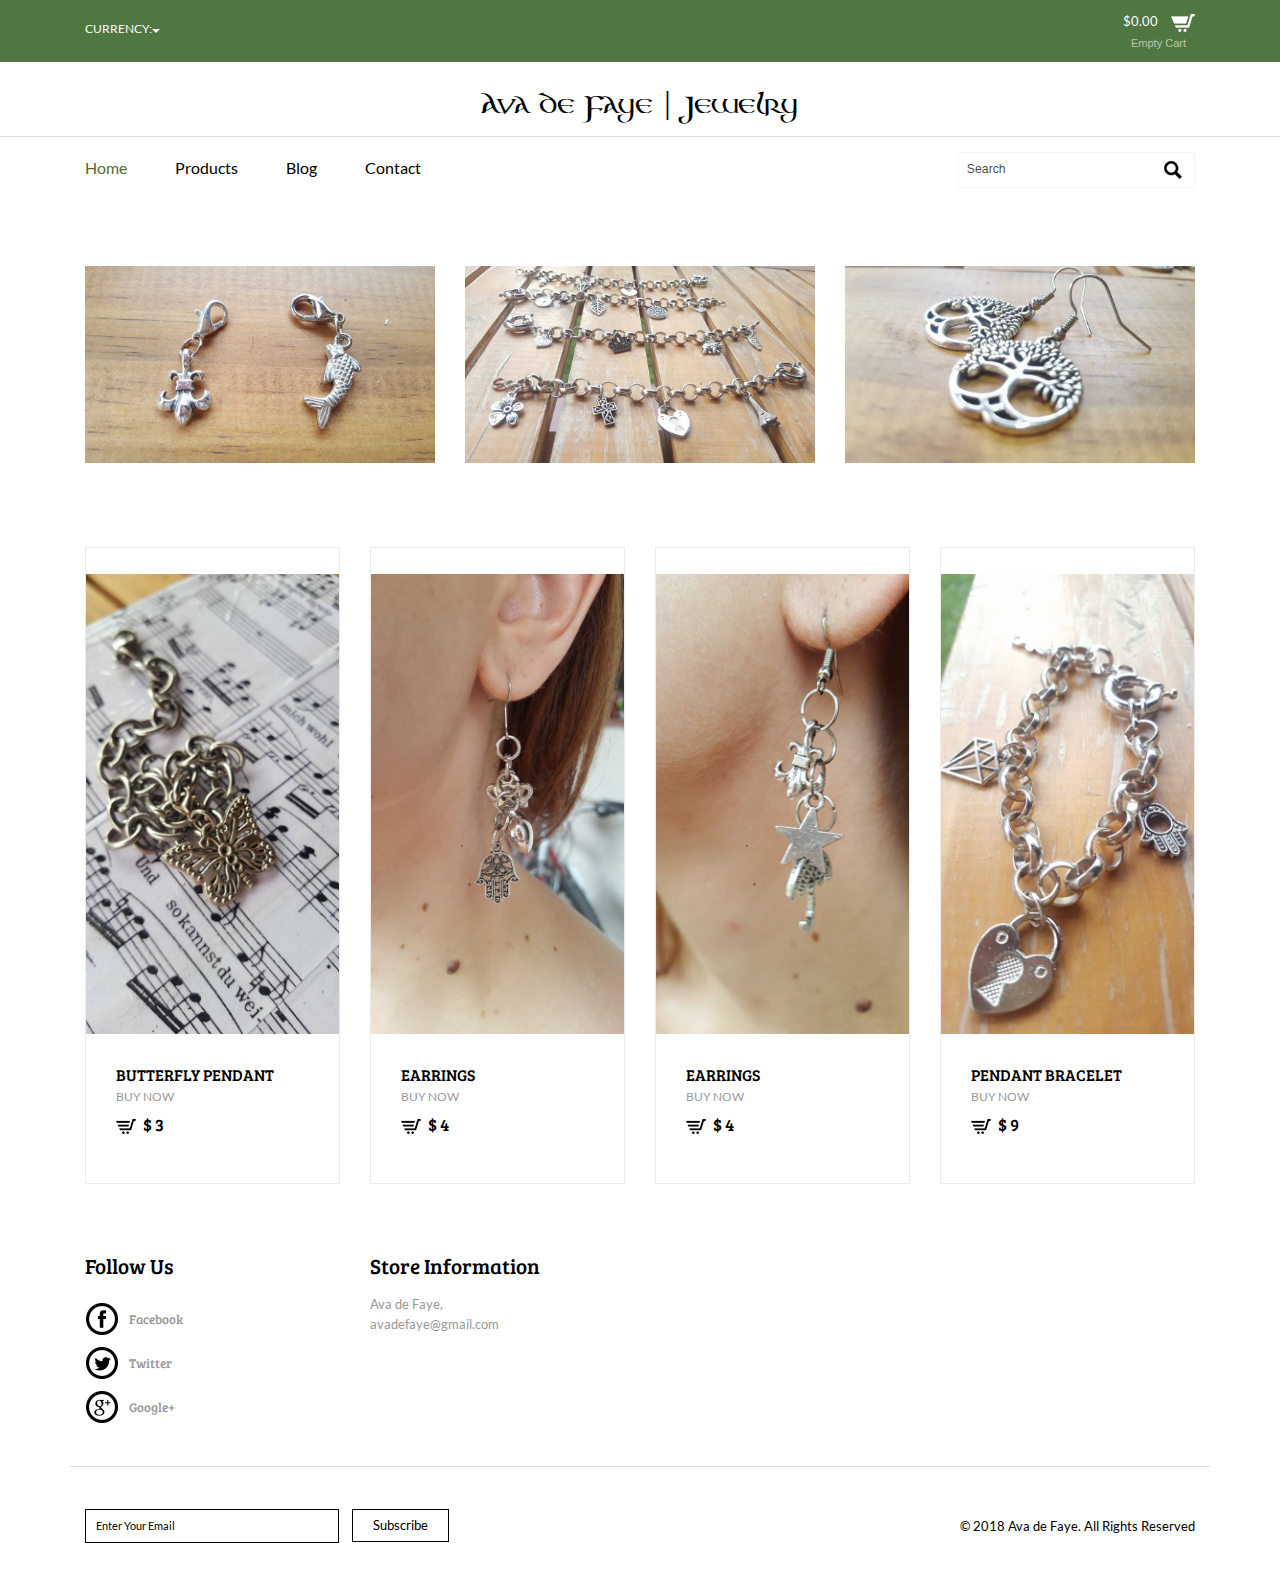
==== index.html @ 02672b27 "first commit" ====
<!DOCTYPE html>
<html>
<head>
<title>Ava de Faye Jewelry | Home</title>
<link href="css/bootstrap.css" rel="stylesheet" type="text/css" media="all" />

<script src="js/jquery-1.11.0.min.js"></script>

<link href="css/style.css" rel="stylesheet" type="text/css" media="all" />

<meta name="viewport" content="width=device-width, initial-scale=1">
<meta http-equiv="Content-Type" content="text/html; charset=utf-8" />
<meta name="keywords" content="Luxury Watches Responsive web template, Bootstrap Web Templates, Flat Web Templates, Andriod Compatible web template,
Smartphone Compatible web template, free webdesigns for Nokia, Samsung, LG, SonyErricsson, Motorola web design" />
<script type="application/x-javascript"> addEventListener("load", function() { setTimeout(hideURLbar, 0); }, false); function hideURLbar(){ window.scrollTo(0,1); } </script>
<!--start-menu-->
<script src="js/simpleCart.min.js"> </script>
<link href="css/memenu.css" rel="stylesheet" type="text/css" media="all" />
<script type="text/javascript" src="js/memenu.js"></script>
<script>$(document).ready(function(){$(".memenu").memenu();});</script>
<!--dropdown-->
<script src="js/jquery.easydropdown.js"></script>
</head>
<body>
	<!--top-header-->
	<div class="top-header">
		<div class="container">
			<div class="top-header-main">
				<div class="col-md-6 top-header-left">
					<div class="drop">
						<div class="box">
							<select tabindex="4" class="dropdown drop">
								<option value="" class="label">Currency:</option>
								<option value="1">Pounds</option>
								<option value="2">Euro</option>
							</select>
						</div>
						<!-- <div class="box1">
							<select tabindex="4" class="dropdown">
								<option value="" class="label">English:</option>
								<option value="1">English</option>
								<option value="2">French</option>
								<option value="3">German</option>
							</select>
						</div> -->
						<div class="clearfix"></div>
					</div>
				</div>
				<div class="col-md-6 top-header-left">
					<div class="cart box_1">
						<a href="checkout.html">
							 <div class="total">
								<span class="simpleCart_total"></span></div>
								<img src="images/cart-1.png" alt="" />
						</a>
						<p><a href="javascript:;" class="simpleCart_empty">Empty Cart</a></p>
						<div class="clearfix"> </div>
					</div>
				</div>
				<div class="clearfix"></div>
			</div>
		</div>
	</div>
	<!--top-header-->
	<!--start-logo-->
	<div class="logo">
		<a href="index.html"><h1>Ava de Faye | Jewelry</h1></a>
	</div>
	<!--start-logo-->
	<!--bottom-header-->
	<div class="header-bottom">
		<div class="container">
			<div class="header">
				<div class="col-md-9 header-left">
				<div class="top-nav">
					<ul class="memenu skyblue"><li class="active"><a href="index.html">Home</a></li>
						<li class="grid"><a href="products.html">Products</a>
						</li>
						<li class="grid"><a href="blog.html">Blog</a>
						</li>
						<li class="grid"><a href="contact.html">Contact</a>
						</li>
					</ul>
				</div>
				<div class="clearfix"> </div>
			</div>
			<div class="col-md-3 header-right">
				<div class="search-bar">
					<input type="text" value="Search" onfocus="this.value = '';" onblur="if (this.value == '') {this.value = 'Search';}">
					<input type="submit" value="">
				</div>
			</div>
			<div class="clearfix"> </div>
			</div>
		</div>
	</div>
	<!--bottom-header-->
	<!-- banner-starts-->
	<!-- <div class="bnr" id="home">
		<div  id="top" class="callbacks_container">
			<ul class="rslides" id="slider4">
			    <li>
					<img src="images/26219443_10154986241926237_8894355972892160497_n.jpg" alt=""/>
				</li>
				<li>
					<img src="images\26231261_10155002562341237_7692552804644057014_n.jpg" alt=""/>
				</li>
				<li>
					<img src="images\26910795_10155016816711237_657719574471008621_o.jpg" alt=""/>
				</li>
			</ul>
		</div>
		<div class="clearfix"> </div>
	</div> -->
	<!--banner-ends -->
	<!--Slider-Starts-Here-->
				<script src="js/responsiveslides.min.js"></script>
			 <script>
			    // You can also use "$(window).load(function() {"
			    $(function () {
			      // Slideshow 4
			      $("#slider4").responsiveSlides({
			        auto: true,
			        pager: true,
			        nav: true,
			        speed: 500,
			        namespace: "callbacks",
			        before: function () {
			          $('.events').append("<li>before event fired.</li>");
			        },
			        after: function () {
			          $('.events').append("<li>after event fired.</li>");
			        }
			      });

			    });
			  </script>
			<!--End-slider-script-->
	<!--about-starts-->
	<div class="about">
		<div class="container">
			<div class="about-top grid-1">
				<div class="col-md-4 about-left">
					<figure class="effect-bubba">
						<img class="img-responsive" src="images/26219365_10154986242961237_6615107025752263323_n.jpg" alt=""/>
						<figcaption>
							<h2>Pendants</h2>
							<p>Upgrade your jewelry</p>
						</figcaption>
					</figure>
				</div>
				<div class="col-md-4 about-left">
					<figure class="effect-bubba">
						<img class="img-responsive" src="images\26231261_10155002562341237_7692552804644057014_n.jpg" alt=""/>
						<figcaption>
							<h4>Bracelets</h4>
							<p>Gorgeous and fully customizable</p>
						</figcaption>
					</figure>
				</div>
				<div class="col-md-4 about-left">
					<figure class="effect-bubba">
						<img class="img-responsive" src="images\26239734_10154991264846237_583437814649194802_n.jpg" alt=""/>
						<figcaption>
							<h4>Earrings</h4>
							<p>The perfect earrings to match your look</p>
						</figcaption>
					</figure>
				</div>
				<div class="clearfix"></div>
			</div>
		</div>
	</div>
	<!--about-end-->
	<!--product-starts-->
	<div class="product">
		<div class="container">
			<div class="product-top">
				<div class="product-one">
					<div class="col-md-3 product-left">
						<div class="product-main simpleCart_shelfItem">
							<a href="single.html" class="mask"><img class="img-responsive zoom-img" src="images/26730955_10154986242286237_8919785429987226118_n.jpg" alt="" /></a>
							<div class="product-bottom">
								<h3>Butterfly pendant</h3>
								<p>Buy Now</p>
								<h4><a class="item_add" href="#"><i></i></a> <span class=" item_price">$ 3</span></h4>
							</div>
							<div class="srch">
								<span>-50%</span>
							</div>
						</div>
					</div>
					<div class="col-md-3 product-left">
						<div class="product-main simpleCart_shelfItem">
							<a href="single.html" class="mask"><img class="img-responsive zoom-img" src="images/26230860_10154986242396237_5215631062626717439_n.jpg" alt="" /></a>
							<div class="product-bottom">
								<h3>Earrings</h3>
								<p>Buy now</p>
								<h4><a class="item_add" href="#"><i></i></a> <span class=" item_price">$ 4</span></h4>
							</div>
							<div class="srch">
								<span>-50%</span>
							</div>
						</div>
					</div>
					<div class="col-md-3 product-left">
						<div class="product-main simpleCart_shelfItem">
							<a href="single.html" class="mask"><img class="img-responsive zoom-img" src="images/26219360_10154986242136237_3675780901453825457_n.jpg"  alt="" /></a>
							<div class="product-bottom">
								<h3>Earrings</h3>
								<p>Buy Now</p>
								<h4><a class="item_add" href="#"><i></i></a> <span class=" item_price">$ 4</span></h4>
							</div>
							<div class="srch">
								<span>-50%</span>
							</div>
						</div>
					</div>
					<div class="col-md-3 product-left">
						<div class="product-main simpleCart_shelfItem">
							<a href="single.html" class="mask"><img class="img-responsive zoom-img" src="images/26903896_10155002561771237_4217998975911210899_n.jpg" alt="" /></a>
							<div class="product-bottom">
								<h3>Pendant bracelet</h3>
								<p>Buy now</p>
								<h4><a class="item_add" href="#"><i></i></a> <span class=" item_price">$ 9</span></h4>
							</div>
							<div class="srch">
								<span>-50%</span>
							</div>
						</div>
					</div>
					<div class="clearfix"></div>
				</div>

			</div>
		</div>
	</div>
	<!--product-end-->
	<!--information-starts-->
	<div class="information">
		<div class="container">
			<div class="infor-top">
				<div class="col-md-3 infor-left">
					<h3>Follow Us</h3>
					<ul>
						<li><a href="#"><span class="fb"></span><h6>Facebook</h6></a></li>
						<li><a href="#"><span class="twit"></span><h6>Twitter</h6></a></li>
						<li><a href="#"><span class="google"></span><h6>Google+</h6></a></li>
					</ul>
				</div>
			
				<div class="col-md-3 infor-left">
					<h3>Store Information</h3>
					<h4>Ava de Faye,
					<p><a href="mailto:example@email.com">avadefaye@gmail.com</a></p>
				</div>
				<div class="clearfix"></div>
			</div>
		</div>
	</div>
	<!--information-end-->
	<!--footer-starts-->
	<div class="footer">
		<div class="container">
			<div class="footer-top">
				<div class="col-md-6 footer-left">
					<form>
						<input type="text" value="Enter Your Email" onfocus="this.value = '';" onblur="if (this.value == '') {this.value = 'Enter Your Email';}">
						<input type="submit" value="Subscribe">
					</form>
				</div>
				<div class="col-md-6 footer-right">
					<p>© 2018 Ava de Faye. All Rights Reserved</p>
				</div>
				<div class="clearfix"></div>
			</div>
		</div>
	</div>
	<!--footer-end-->
</body>
</html>
---- css/style.css ----
body{
	background:#fff;
	font-family: 'Lato-Regular';
}
body a{
	transition: 0.5s all;
	-webkit-transition: 0.5s all;
	-o-transition: 0.5s all;
	-moz-transition: 0.5s all;
	-ms-transition: 0.5s all;
}
@font-face {
    font-family: 'Celtic';
    src:url(../fonts/CELTG___.TTF) format('truetype');
}
@font-face {
    font-family: 'Muli-Regular';
    src:url(../fonts/Muli-Regular.ttf) format('truetype');
}
@font-face {
    font-family: 'Lato-Regular';
    src:url(../fonts/Lato-Regular.ttf) format('truetype');
}
@font-face {
    font-family: 'BreeSerif-Regular';
    src:url(../fonts/BreeSerif-Regular.ttf) format('truetype');
}
/*--starts-logo--*/
.logo {
    text-align: center;
    padding: 25px 0 20px 0px;
    border-bottom: 1px solid #DEDEDE;
}
.logo a h1 {
    font-size: 32px;
    color: #000000;
    margin: 0;
    font-family: 'Celtic';
	display: inline-block;
}
.logo a:hover{
	text-decoration:none;
}
/*--end-logo--*/
/*--starts-top-header--*/
.top-header {
    background: #507642;
    padding: 10px 0px;
}
.search-bar input[type="text"] {
	width: 100%;
	padding: 8px 45px 8px 8px;
	border: 1px solid #F5F5F5;
	background: none;
	outline: none;
	-webkit-appearance: none;
	color: rgba(0, 0, 0, 0.74);
	font-size: 0.875em;
	font-family: 'Lato', sans-serif;
	position: relative;
}
.search-bar input[type="submit"] {
    background: url(../images/search.png)no-repeat 0px 0px;
    outline: none;
    -webkit-appearance: none;
    border: 0;
    display: inline-block;
    vertical-align: -webkit-baseline-middle;
    position: absolute;
    width: 18px;
    height: 18px;
    top: 9px;
    right: 10%;
}
.search-bar {
    width: 93%;
    float: right;
}
/*----*/
.itemContainer{
			width:100%;
			float:left;
		}

		.itemContainer div{
			float:left;
			margin: 5px 20px 5px 20px ;
		}

		.itemContainer a{
			text-decoration:none;
		}

		.cartHeaders{
			width:100%;
			float:left;
		}

		.cartHeaders div{
			float:left;
			margin: 5px 20px 5px 20px ;
		}
.item_add {
	color: #fff;
	border:none;
}
.grid_1 img{
	margin-bottom:1em;
}
.box_1 {
	float: right;
}
.box_1 h3 {
	color: #702428 !important;
	font-size: 1em;
	font-weight: 700;
	margin: 0;
}
.drop {
    margin-top: 10px;
}
a.simpleCart_empty {
    color: rgba(255, 255, 255, 0.6);
    font-family: 'Lato', sans-serif;
    font-size: 11px;
}
span.simpleCart_total {
    font-size: 13px;
}
.box_1 p {
	margin: 0px 0 0px 8px;
}
.total {
	display: inline-block;
	vertical-align: middle;
	color: #fff;
}
.cart box_1 a:hover{
	text-decoration:none;
}
.box_1 a img {
	margin: 3px 0 0 10px;
}
/*----*/
.box {
    float: left;
    width: 11%;
    margin-right: 10%;
}
.box1{
	float:left;
	width:20.5%;
}
.cssmenu ul{
	float:right;
	padding:0;
	margin:0;
	list-style:none;
}
.cssmenu ul li {
	display: inline-block;
}
.cssmenu ul li a {
	color:#fff;
	display: block;
	margin:10px;
	font-size: 0.8125em;
}
.cssmenu li> a:hover {
	color: #ACEAFA;
	text-decoration:none;
}
/* PREFIXED CSS */
.dropdown,
.dropdown div,
.dropdown li,
.dropdown div::after,
.dropdown .carat,
.dropdown .carat:after,
.dropdown .selected::after,
.dropdown:after{
	-webkit-transition: all 150ms ease-in-out;
	-moz-transition: all 150ms ease-in-out;
	-ms-transition: all 150ms ease-in-out;
	transition: all 150ms ease-in-out;
}
.dropdown .selected::after,
.dropdown .scrollable div::after{
	-webkit-pointer-events: none;
	-moz-pointer-events: none;
	-ms-pointer-events: none;
	pointer-events: none;
}
/* WRAPPER */
.dropdown{
	position: relative;
	width:75px;
	cursor: pointer;
	font-weight: 200;
	background: none;
	padding: 0;
	color: #fff;
	-webkit-user-select: none;
	-moz-user-select: none;
	user-select: none;
}
.dropdown.open{
	z-index: 2;
}
.dropdown:hover,
.dropdown.focus{
	/*--background:#F7F7F7;--*/
}
/* CARAT */
.dropdown .carat,
.dropdown .carat:after{
	position: absolute;
	right:0px;
	top: 50%;
	margin-top:0px;
	border: 4px solid transparent;
	border-top: 4px solid #fff;
	z-index: 1;
	-webkit-transform-origin: 50% 20%;
	-moz-transform-origin: 50% 20%;
	-ms-transform-origin: 50% 20%;
	transform-origin: 50% 20%;
}
.dropdown:hover .carat:after{
	border-top-color: #556b2f;
}
.dropdown.focus .carat{
	border-top-color: #556b2f;
}
.dropdown.focus .carat:after{
	border-top-color: #556b2f;
}
.dropdown.open .carat{
	-webkit-transform: rotate(180deg);
	-moz-transform: rotate(180deg);
	-ms-transform: rotate(180deg);
	transform: rotate(180deg);
}
/* OLD SELECT (HIDDEN) */
.dropdown .old{
	position: absolute;
	left: 0;
	top: 0;
	height: 0;
	width: 0;
	overflow: hidden;
}
.dropdown select{
	position: absolute;
	left: 0px;
	top: 0px;
}
.dropdown.touch select{
	left: 0;
	top: 0;
	width: 100%;
	height: 100%;
	opacity: 0;
}
/* SELECTED FEEDBACK ITEM */
.dropdown .selected, .dropdown li {
    color: #000;
}
.dropdown .selected, .dropdown li {
    display: block;
    font-size: 12px;
    overflow: hidden;
    white-space: nowrap;
    text-transform: uppercase;
    font-weight: 400;
    color: #fff;
}
 .dropdown li {
    color: #fff;
}
.dropdown .selected::after{
	content: '';
	position: absolute;
	right: 0;
	top: 0;
	bottom: 0;
	width: 60px;
}
/* DROP DOWN WRAPPER */
.dropdown div{
	position: absolute;
	height: 0;
	left: 13px;
	right: 0;
	top: 36px;
	background: #556b2f;
	overflow: hidden;
	opacity: 0;
	color: #fff;
	width: 90px;
}
.dropdown:hover div{
	background:#4CB1CA;
}
/* Height is adjusted by JS on open */
.dropdown.open div{
	opacity: 1;
	z-index: 2;
}
/* FADE OVERLAY FOR SCROLLING LISTS */
.dropdown.scrollable div::after{
	content: '';
	position: absolute;
	left: 0;
	right: 0;
	bottom: 0;
	height: 50px;
}
.dropdown.scrollable.bottom div::after{
	opacity: 0;
}
/* DROP DOWN LIST */
.dropdown ul{
	position: absolute;
	left: 0;
	top: 0;
	height: 100%;
	width: 100%;
	list-style: none;
	overflow: hidden;
	padding:0;
	background:#000;
}
.dropdown.scrollable.open ul{
	overflow-y: auto;
}
/* DROP DOWN LIST ITEMS */
.dropdown li{
	list-style: none;
	padding:8px;
	border-bottom: 1px solid #556b2f;
}
.dropdown li:last-child {
    border-bottom: 0;
}
/* .focus class is also added on hover */
.dropdown li.focus{
	background:#556b2f;
	position: relative;
	z-index: 3;
	color: #fff;
}
.dropdown li.active{
	background:#556b2f;
	color: #fff;
}
.header-bottom {
    padding: 18px 0px;
}
/*--end-bottom-header--*/
/*--banner-Part-starts-Here --*/
/*--banner-starts--*/
/*------------------ Slider Part starts Here----------*/
.callbacks_container {
  position: relative;
  float: left;
  width: 100%;
}
.callbacks {
  position: relative;
  list-style: none;
  overflow: hidden;
  width: 100%;
  padding: 0;
  margin: 0;
}
.callbacks li {
  position: absolute;
  width: 100%;
  left: 0;
  top: 0;
}
.callbacks_nav {
  	position: absolute;
  	-webkit-tap-highlight-color: rgba(0,0,0,0);
	top: 95.8%;
	left: 80%;
  	opacity: 0.7;
  	z-index: 3;
  	text-indent: -9999px;
  	overflow: hidden;
  	text-decoration: none;
  	height: 30px;
  	width: 30px;
  	background: transparent url("../images/arrow.png") no-repeat left top;
	display: none;
}
.callbacks_nav:active {
  	opacity: 1.0;
}
.callbacks_nav.next {
	left: auto;
	background-position: right top;
	right: 16.4%;
}
.rslides {
  position: relative;
  list-style: none;
  overflow: hidden;
  width: 100%;
  padding: 0;
  margin: 0;
}
.rslides li {
  -webkit-backface-visibility: hidden;
  position: absolute;
  display: none;
  width: 100%;
  left: 0;
  top: 0;
}
.rslides img {
  height: auto;
  display: block;
  float: left;
  width: 100%;
  border: 0;
}
.callbacks_tabs {
	list-style: none;
	position: absolute;
	top: 101%;
	z-index: 999;
	left: 0%;
	width: 100%;
	text-align: center;
	margin: 0;
	display: block;
	padding: 0;
}
.callbacks_tabs li{
	display:inline-block;
}
@media screen and (max-width: 600px) {
  .callbacks_nav {
    top: 47%;
    }
}
/*----*/
.callbacks_tabs a{
 visibility: hidden;
}
.callbacks_tabs a:after {
	content: "\f111";
	font-size: 0;
	font-family: FontAwesome;
	visibility: visible;
	display: block;
	height: 12px;
	width: 12px;
	display: inline-block;
	border:none;
	background:#000;
}
.callbacks_here a:after{
	background: rgba(85,	107,	47, 0.85);
}
ul.callbacks_tabs.callbacks2_tabs {
	display: block;
}
/*--Slider-Part-Ends-Here--*/
/*--banner-Part-Ends-Here --*/
/*--about-starts--*/
.about {
    padding: 5em 0px 4em 0px;
}
.about-left img{
	width:100%;
}
.about-left figure {
	position: relative;
	float: left;
	overflow: hidden;
	text-align: center;
	cursor: pointer;
	width:100%;
}
.about-left figure img {
	position: relative;
	display: block;
}
.features-grids figure figcaption {
	padding: 2em;
	color: #fff;
	font-size: 1.25em;
	-webkit-backface-visibility: hidden;
	-moz-backface-visibility: hidden;
	-o-backface-visibility: hidden;
	-ms-backface-visibility: hidden;
	backface-visibility: hidden;
}
.about-left figure figcaption::before,
.fcol1 figure figcaption::after {
	pointer-events: none;
}
.about-left figure figcaption{
	position: absolute;
	top: 0;
	left: 0;
	width: 100%;
	height: 100%;
}
figure.effect-bubba {
	background: rgba(85,	107,	47, 0.85);
}
figure.effect-bubba:hover img {
	opacity: 0.3;
}
figure.effect-bubba figcaption::before,
figure.effect-bubba figcaption::after {
	position: absolute;
	top: 30px;
	right: 30px;
	bottom: 30px;
	left: 30px;
	content: '';
	opacity: 0;
	-webkit-transition: opacity 0.35s,-webkit-transform 0.35s;
	-moz-transition: opacity 0.35s, -moz-transform 0.35s;
	-o-transition: opacity 0.35s, -o-transform 0.35s;
	-ms-transition: opacity 0.35s, -ms-transform 0.35s;
	transition: opacity 0.35s, transform 0.35s;
}
figure.effect-bubba figcaption::before {
	border-top: 1px solid #fff;
	border-bottom: 1px solid #fff;
	-webkit-transform: scale(0,1);
	-moz-transform: scale(0,1);
	-o-transform: scale(0,1);
	-ms-transform: scale(0,1);
	transform: scale(0,1);
}
figure.effect-bubba figcaption::after {
	border-right: 1px solid #fff;
	border-left: 1px solid #fff;
	-webkit-transform: scale(1,0);
	-moz-transform: scale(1,0);
	-o-transform: scale(1,0);
	-ms-transform: scale(1,0);
	transform: scale(1,0);
}
figure.effect-bubba h4,figure.effect-bubba h2 {
	padding-top: 22%;
	-webkit-transition: transform 0.35s;
	-moz-transition: transform 0.35s;
	-o-transition: -o-transform 0.35s;
	-ms-transition: -ms-transform 0.35s;
	transition: transform 0.35s;
	-webkit-transform: translate3d(0,-20px,0);
	-moz-transform: translate3d(0,-20px,0);
	-o-transform: translate3d(0,-20px,0);
	-ms-transform: translate3d(0,-20px,0);
	transform: translate3d(0,-20px,0);
	opacity:0;
	color:#fff;
	font-size: 1.8em;
    font-family: 'BreeSerif-Regular';
}
figure.effect-bubba h4.gal {
	padding-top: 21%;
}
figure.effect-bubba p {
	padding: 0px 3.5em;
	opacity: 0;
	-webkit-transition: opacity 0.35s, -webkit-transform 0.35s;
	-moz-transition: opacity 0.35s, -moz-transform 0.35s;
	-o-transition: opacity 0.35s, -o-transform 0.35s;
	-ms-transition: opacity 0.35s, -ms-transform 0.35s;
	transition: opacity 0.35s, transform 0.35s;
	-webkit-transform: translate3d(0,20px,0);
	-moz-transform: translate3d(0,20px,0);
	-o-transform: translate3d(0,20px,0);
	-ms-transform: translate3d(0,20px,0);
	transform: translate3d(0,20px,0);
	color:#fff;
	font-size: 1em;
	font-family: 'Lato-Regular';
}
figure.effect-bubba:hover figcaption::before,
figure.effect-bubba:hover figcaption::after {
	opacity: 1;
	-webkit-transform: scale(1);
	-moz-transform: scale(1);
	-o-transform: scale(1);
	-ms-transform: scale(1);
	transform: scale(1);
}
figure.effect-bubba:hover h4,
figure.effect-bubba:hover p,figure.effect-bubba:hover h2 {
	opacity: 1;
	-webkit-transform: translate3d(0,0,0);
	-moz-transform: translate3d(0,0,0);
	-o-transform: translate3d(0,0,0);
	-ms-transform: translate3d(0,0,0);
	transform: translate3d(0,0,0);
}
/*--about-end--*/
/*--product-starts--*/
.product-left {
    text-align: center;

}
.product-main {
    padding: 1em 0px 2.7em 0px;
    border:1px solid #ECEAEA;
}
.product {
    padding: 3em 0px 6em 0px;
}
.product-bottom h3 {
    font-size: 16px;
    color: #000;
    margin: 0;
    text-transform: uppercase;
	font-family: 'BreeSerif-Regular';
}
.product-bottom h4 span{
    font-size: 17px;
    color: #000;
    margin: 5px 0 0 0;
    font-family: 'BreeSerif-Regular';
}
.product-bottom h4 i {
    background: url(../images/cart-2.png) no-repeat;
    width: 20px;
    height: 15px;
    display: inline-block;
    margin-right: 4px;
    vertical-align: middle;
}
.product-left:hover .product-bottom h4 i{
	background: url(../images/cart-3.png) no-repeat;
}
.product-bottom {
    text-align: left;
    margin-top: 20px;
    padding-left: 30px;
}
.product-bottom p {
	font-size: 12px;
    color: #999;
    margin: 5px 0 0 0;
    text-transform: uppercase;
}
.product-one:nth-child(2){
	margin-top:30px;
}
img.zoom-img {
    -webkit-transform: scale(1, 1);
    -webkit-transition-timing-function: ease-out;
    -webkit-transition-duration: 250ms;
    -moz-transform: scale(1, 1);
    -moz-transition-timing-function: ease-out;
    -moz-transition-duration: 250ms;
	margin: 0 auto;
}
.product-left:hover img.zoom-img{
    -webkit-transform: scale(1.05);
    -webkit-transition-timing-function: ease-out;
    -webkit-transition-duration: 700ms;
    -moz-transform: scale(1.05);
    -moz-transition-timing-function: ease-out;
    -moz-transition-duration: 700ms;
    overflow: hidden;
	cursor:pointer;
}
a.mask {
    text-decoration: none;
    overflow: hidden;
    display: block;
    padding: 12px 0px;
}
.product-left:hover .product-bottom h3{
	color:#556b2f;
	transition: 0.5s all ease;
    -webkit-transition: 0.5s all ease;
    -moz-transition: 0.5s all ease;
    -o-transition: 0.5s all ease;
    -ms-transition: 0.5s all ease;
}
.product-left:hover .product-bottom h4 span{
	color:#556b2f;
	transition: 0.5s all ease;
    -webkit-transition: 0.5s all ease;
    -moz-transition: 0.5s all ease;
    -o-transition: 0.5s all ease;
    -ms-transition: 0.5s all ease;
}
.product-left:hover .product-main{
	border:1px solid #556b2f;
	transition: 0.5s all ease;
    -webkit-transition: 0.5s all ease;
    -moz-transition: 0.5s all ease;
    -o-transition: 0.5s all ease;
    -ms-transition: 0.5s all ease;
}
.product-left:hover .srch{
	display:block;
}
.srch {
    display: none;
    position: absolute;
    top: 18%;
    left: 16px;
}
.srch span {
    background: #556b2f;
    color: #fff;
    font-size: 15px;
    font-weight: 400;
    padding: 10px 25px;
}
/*--product-end--*/
/*--information-starts--*/
.infor-left h3 {
    font-size: 1.5em;
    color: #000;
    margin: 0 0 0 0;
    font-family: 'BreeSerif-Regular';
}
.infor-left ul li a span {
    background: url(../images/s-icons.png) no-repeat;
    width: 34px;
    height: 34px;
    display: inline-block;
    vertical-align: middle;
}
.infor-left ul li a span:hover {
	transition: .5s all;
    -webkit-transition: .5s all;
    -o-transition: .5s all;
    -ms-transition: .5s all;
    -moz-transition: .5s all;
    transform: rotatey(360deg);
    -webkit-transform: rotatey(360deg);
    -moz-transform: rotatey(360deg);
    -o-transform: rotatey(360deg);
    -ms-transform: rotatey(360deg);
}
.infor-left ul li a span.fb{
	background-position:0px 0px;
}
.infor-left ul li a span.twit{
	background-position:-34px 0px;
}
.infor-left ul li a span.google{
	background-position:-68px 0px;
}
.infor-left ul {
    padding: 0;
    margin: 25px 0 0 0;
}
.infor-left ul li{
	display:block;
	list-style:none;
	margin-top:10px;
}
.infor-left ul li:nth-child(1){
	margin-top:0;
}
.infor-left ul li a h6 {
    color: #999;
    font-size: 13px;
    font-family: 'BreeSerif-Regular';
    margin: 0 0 0 10px;
    display: inline-block;
    vertical-align: middle;
}
.infor-left ul li a h6:hover{
	color:#556b2f;
}
.infor-left ul li a p {
    color: #999;
    font-size: 13px;
    margin: 0;
}
.infor-left ul li a p:hover{
	color:#556b2f;
}
.infor-left ul li a:hover{
	text-decoration:none;
}
.infor-left h4 {
    color: #999;
    font-size: 13px;
    margin: 20px 0 0 0;
}
.infor-left h4 span {
    display: block;
    margin: 7px 0;
}
.infor-left h5 {
    font-size: 15px;
    color: #999;
    margin: 19px 0 0 0;
}
.infor-left p a {
    font-size: 13px;
    color: #999;
}
.infor-left p a:hover{
	color: #556b2f;
	text-decoration:none;
}
.infor-left p {
    margin: 6px 0 0 0;
}
.infor-top {
    border-bottom: 1px solid #DEDEDE;
    padding-bottom: 3em;
}
/*--information-end--*/
/*--footer-starts--*/
.footer-left p{
	color:#000;
	font-size:15px;
}
.footer-left p a{
	color:#000;
}
.footer-left input[type="text"] {
    width: 47%;
    margin-right: 10px;
    color: #000;
    font-size: 11px;
    background: none;
    padding: 8px 10px;
    outline: none;
    border: none;
    border: 1px solid #000;
}
.footer-left input[type=submit] {
    color: #000;
    padding: 6px 20px;
    font-size: 13px;
    cursor: pointer;
    border: 1px solid #000;
    background: none;
    outline: none;
}
.footer-left input[type=submit]:hover{
    background: #556b2f;
	color:#fff;
	border: 1px solid #556b2f;
	transition: 0.5s all;
	-webkit-transition: 0.5s all;
	-o-transition: 0.5s all;
	-moz-transition: 0.5s all;
	-ms-transition: 0.5s all;
}
.footer{
	padding:3em 0px;
}
.footer-right {
    text-align: right;
}
.footer-right p {
    margin: 8px 0 0 0;
    font-size: 13px;
    color: #000;
}
.footer-right p a{
	color: #000;
}
.footer-right p a:hover{
	color: #556b2f;
	text-decoration:none;
}
/*--footer-end--*/
/*--product-page-starts--*/
.prdt{
	padding:6em 0px;
}
.w_sidebar{
	border: 1px solid #EBEBEB;
}
.w_nav2{
	padding: 20px;
}
.w_nav2  li{
	line-height: 1.5em;
	display: inline-block;
}
.w_nav2 li a{
	display: block;
	padding: 14px;
}
.w_nav2 li a.color1{
	background:	#0AA5E2;
}
.w_nav2 li a.color2{
	background:	#40E0D0;
}
.w_nav2 li a.color3{
	background:	#B03060;
}
.w_nav2 li a.color4{
	background:	#000080;
}
.w_nav2 li a.color5{
	background:	#E60D41;
}
.w_nav2 li a.color6{
	background:	#45BF55;
}
.w_nav2 li a.color7{
	background:	#FF7F00;
}
.w_nav2 li a.color8{
	background:	#8B4513;
}
.w_nav2 li a.color9{
	background:	#FFD700;
}
.w_nav2 li a.color10{
	background:	#9FA8AB;
}
.w_nav2 li a.color11{
	background:	#C0C0C0;
}
.w_nav2 li a.color12{
	background:	#0AA5E2;
}
.w_nav2 li a.color13{
	background:	#FFCBDB;
}
.w_nav2 li a.color14{
	background:	#B87333;
}
.w_nav2 li a.color15{
	background:	#BFB540;
}
.sky-form .label {
	display: block;
	margin-bottom: 6px;
	line-height: 19px;
}
.w_sidebar h3{
	padding:0 20px 10px;
	font-size: 1em;
	color: #555555;
	text-transform:uppercase;
}
/* radios and checkboxes */
.sky-form {
	margin-top: -10px;
}
.row1 {
    outline: none;
    padding: 20px;
    overflow: auto;
    height: 155px;
}
.row2 {
	height: 175px;
}
.sky-form.col.col-4 ul {
	padding: 0;
	list-style: none;
}
.sky-form h4{
	margin-top: 10px;
	background: #ECECEC;
	padding: 15px 20px;
	color: #000;
	text-transform: uppercase;
	margin-bottom: 0;
	font-size:16px;
	font-family: 'Lora-Regular';
}
.sky-form section {
	margin-bottom: 20px;
}
.sky-form .label {
	display: block;
	margin-bottom: 6px;
	line-height: 19px;
}
.sky-form .label.col {
	margin: 0;
	padding-top: 10px;
}
.sky-form .input,
.sky-form .select,
.sky-form .textarea,
.sky-form .radio,
.sky-form .checkbox,
.sky-form .toggle,
.sky-form .button {
	position: relative;
	display: block;
}
/* selects */
.sky-form .select i {
	position: absolute;
	top: 14px;
	right: 14px;
	width: 1px;
	height: 11px;
	background: #fff;
	box-shadow: 0 0 0 12px #fff;
}
.sky-form .select i:after,
.sky-form .select i:before {
	content: '';
	position: absolute;
	right: 0;
	border-right: 4px solid transparent;
	border-left: 4px solid transparent;
}
.sky-form .select i:after {
	bottom: 0;
	border-top: 4px solid #404040;
}
.sky-form .select i:before {
	top: 0;
	border-bottom: 4px solid #404040;
}
.sky-form .select-multiple select {
	height: auto;
}
/* radios and checkboxes */
.sky-form .radio,.sky-form .checkbox {
	outline:none;
	border:none;
	margin-bottom: 4px;
	padding-left: 27px;
	font-size: 13px;
	line-height: 27px;
	color: #555555;
	cursor: pointer;
	text-transform: capitalize;
	font-weight: normal;
	margin-top: 0;
}
.sky-form .radio{
	text-transform: none;
}
.sky-form .radio:last-child,
.sky-form .checkbox:last-child {
	margin-bottom: 0;
}
.sky-form .radio input,
.sky-form .checkbox input {
	position: absolute;
	left: -9999px;
}
.sky-form .radio i,
.sky-form .checkbox i {
	position: absolute;
	top: 5px;
	left: 0;
	display: block;
	width: 17px;
	height: 17px;
	outline: none;
	border-width: 2px;
	border-style: solid;
	background: #fff;
}
.sky-form .radio i {
	border-radius: 50%;
}
.sky-form .radio input + i:after,
.sky-form .checkbox input + i:after {
	position: absolute;
	opacity: 0;
	transition: opacity 0.1s;
	-o-transition: opacity 0.1s;
	-ms-transition: opacity 0.1s;
	-moz-transition: opacity 0.1s;
	-webkit-transition: opacity 0.1s;
}
.sky-form .radio input + i:after {
	content: '';
	top: 4px;
	left: 4px;
	width: 5px;
	height: 5px;
	border-radius: 50%;
}
.sky-form .checkbox input + i:after {
	content: '';
	top: 3px;
	left: 2px;
	width: 10px;
	height: 7px;
	background: url(../images/tick.png) no-repeat;
	text-align: center;
}
.sky-form .radio input:checked + i:after,
.sky-form .checkbox input:checked + i:after {
	opacity: 1;
}
.sky-form .inline-group {
	margin: 0 -30px -4px 0;
}
.sky-form .inline-group:after {
	content: '';
	display: table;
	clear: both;
}
.sky-form .inline-group .radio,
.sky-form .inline-group .checkbox {
	float: left;
	margin-right: 30px;
}
.sky-form .inline-group .radio:last-child,
.sky-form .inline-group .checkbox:last-child {
	margin-bottom: 4px;
}
/* icons */

.sky-form [class^="icon-"] {
  font-family: FontAwesome;
  font-style: normal;
  font-weight: normal;
  -webkit-font-smoothing: antialiased;
}
/* normal state */
.sky-form .input input,
.sky-form .select select,
.sky-form .textarea textarea,
.sky-form .radio i,
.sky-form .checkbox i,
.sky-form .toggle i,
.sky-form .icon-append,
.sky-form .icon-prepend {
	border-color: #e5e5e5;
	transition: border-color 0.3s;
	-o-transition: border-color 0.3s;
	-ms-transition: border-color 0.3s;
	-moz-transition: border-color 0.3s;
	-webkit-transition: border-color 0.3s;
}
.sky-form .toggle i:before {
	background-color: #2da5da;
}
/* hover state */
.sky-form .input:hover input,
.sky-form .select:hover select,
.sky-form .textarea:hover textarea,
.sky-form .radio:hover i,
.sky-form .checkbox:hover i,
.sky-form .toggle:hover i {
	border-color: #556b2f;
}
.sky-form .button:hover {
	opacity: 1;
}
/* focus state */
.sky-form .input input:focus,
.sky-form .select select:focus,
.sky-form .textarea textarea:focus,
.sky-form .radio input:focus + i,
.sky-form .checkbox input:focus + i,
.sky-form .toggle input:focus + i {
	border-color: #556b2f;
}
/* checked state */
.sky-form .radio input + i:after {
	background-color: #556b2f;
}
.sky-form .checkbox input + i:after {
	color: #556b2f;
}
.sky-form .radio input:checked + i,
.sky-form .checkbox input:checked + i,
.sky-form .toggle input:checked + i {
	border-color: #556b2f;
}
/* error state */
.sky-form .state-error input,
.sky-form .state-error select,
.sky-form .state-error textarea,
.sky-form .radio.state-error i,
.sky-form .checkbox.state-error i,
.sky-form .toggle.state-error i {
	background: #fff0f0;
}
/* success state */
.sky-form .state-success input,
.sky-form .state-success select,
.sky-form .state-success textarea,
.sky-form .radio.state-success i,
.sky-form .checkbox.state-success i,
.sky-form .toggle.state-success i {
	background: #f0fff0;
}
/* disabled state */
.sky-form .input.state-disabled input,
.sky-form .select.state-disabled,
.sky-form .textarea.state-disabled,
.sky-form .radio.state-disabled,
.sky-form .checkbox.state-disabled,
.sky-form .toggle.state-disabled,
.sky-form .button.state-disabled {
	cursor: default;
	opacity: 0.5;
}
.sky-form .input.state-disabled:hover input,
.sky-form .select.state-disabled:hover select,
.sky-form .textarea.state-disabled:hover textarea,
.sky-form .radio.state-disabled:hover i,
.sky-form .checkbox.state-disabled:hover i,
.sky-form .toggle.state-disabled:hover i {
	border-color: #e5e5e5;
}
/*-- start scrollpane --*/
.jspContainer{
	overflow: hidden;
	position: relative;
}
.jspPane{
	position: absolute;
	outline: none;
	padding: 20px !important;
}
.jspVerticalBar{
	position: absolute;
	top: 0;
	right:0px;
	width:5px;
	height: 100%;
}
.jspHorizontalBar{
	position: absolute;
	bottom: 0;
	left: 0;
	width: 100%;
	height: 16px;
	background: red;
}
.jspCap{
	display: none;
}
.jspHorizontalBar .jspCap{
	float: left;
}
.jspTrack{
	background: #f0f0f0;
	position: relative;
}
.jspDrag{
	background: #2da5da;
	position: relative;
	top: 0;
	left: 0;
	cursor: pointer;
}
.jspHorizontalBar .jspTrack,.jspHorizontalBar .jspDrag{
	float: left;
	height: 100%;
}
.jspArrow{
	background: #50506d;
	text-indent: -20000px;
	display: block;
	cursor: pointer;
	padding: 0;
	margin: 0;
}
.jspArrow.jspDisabled{
	cursor: default;
	background: #80808d;
}
.jspVerticalBar .jspArrow{
	height: 16px;
}
.jspHorizontalBar .jspArrow{
	width: 16px;
	float: left;
	height: 100%;
}
.jspVerticalBar .jspArrow:focus{
	outline: none;
}
.jspCorner{
	background: #eeeef4;
	float: left;
	height: 100%;
}
.single {
	padding: 3em 0;
}
/*-- end scrollpane --*/
/*--product-page-end--*/
/*--breadcrumbs-starts--*/
.breadcrumbs-main {
    border: 1px solid #D6D6D6;
}
.breadcrumb {
    background: none;
	margin: 0;
}
.breadcrumb > li {
    display: inline-block;
}
.breadcrumb > .active {
    color: #C3C3C3;
}
.breadcrumb li a {
    color: #242424;
}
.breadcrumb li a:hover {
    color: #556b2f;
    text-decoration: none;
}
/*--breadcrumbs-end--*/
/*--contact-starts--*/
.contact{
	padding:6em 0px;
}
.contact-top{
	text-align:center;
}
.contact-text{
	margin-top:4%;
}
.contact-right input[type="text"] {
	width: 32.51%;
	margin: 0px;
	color: #000;
	background: none;
	padding: 15px 10px;
	outline: none;
	border: 1px solid #000;
	font-family: 'Lato-Regular';
}
.contact-right textarea {
	width: 100%;
	color: #000;
	resize: none;
	background: none;
	height: 12.7em;
	padding: 15px;
	outline: none;
	border: 1px solid #000;
	margin-top: 1.4%;
	font-family: 'Lato-Regular';
}
.submit-btn input[type=submit] {
	color: #000;
	padding: 9px 42px;
	font-size: 15px;
	cursor: pointer;
	margin: 20px 0 0 0px;
	border: 1px solid #000;
	background: none;
	font-family: 'Lato-Regular';
	outline: none;
}
.submit-btn input[type=submit]:hover{
	background: #556b2f;
	border: 1px solid #556b2f;
	color:#fff;
	transition: 0.5s all;
	-webkit-transition: 0.5s all;
	-moz-transition: 0.5s all;
	-ms-transition: 0.5s all;
	-o-transition: 0.5s all;
}
.address h5 {
    color: #556b2f;
    font-size: 1.5em;
    font-weight: 700;
    margin: 0;
}
.contact-right input[type="text"]:nth-child(2) {
	margin: 0 7px;
}
.address p{
	color: #999;
	font-size: 16px;
	line-height: 1.6em;
	margin-top: 1em;
}
.address p span{
	display:block;
}
.address p a{
	color: #999;
}
.address:nth-child(1){
	margin-bottom:2em;
}
/*--contact-end--*/
/*--map-starts--*/
.map iframe{
	width:100%;
	height:350px;
}
.map {
    padding-bottom: 3em;
}
/*--map-end--*/
/*--account-starts--*/
.account{
	padding:6em 0px;
}
.account-left h3 {
    font-size: 1.7em;
    color: #556b2f;
    margin: 0 0 0 0;
    font-family: 'BreeSerif-Regular';
}
.account-top,.register-top{
	text-align:center;
}
.account-main,.register-main{
	margin-top:4%;
}
.account-bottom {
    margin-top: 2.2em;
}
.account-left input[type="text"],.account-left input[type="password"] {
    width: 90%;
    margin: 0px;
    color: #000;
    background: none;
    padding: 8px 10px;
    outline: none;
    border: 1px solid #000;
    font-family: 'Lato-Regular';
    font-size: 14px;
	margin-bottom:20px;
}
.address {
    margin-top: 10px;
}
.submit{
	margin:0 0 0 1em;
}
.address a {
    font-size: 14px;
    color: #666;
    font-weight: 500;
    font-family: 'Lato-Regular';
	margin-right: 20px;
}
.address input[type="submit"] {
    background: #556b2f;
    color: #FFF;
    font-size: 1em;
    padding: 0.5em 1.2em;
    transition: 0.5s all;
    -webkit-transition: 0.5s all;
    -moz-transition: 0.5s all;
    -o-transition: 0.5s all;
    display: inline-block;
    text-transform: uppercase;
    border: none;
    outline: none;
	font-family: 'Lato-Regular';
}
.address input[type="submit"]:hover {
    background: #000;
    transition: 0.5s all;
    -webkit-transition: 0.5s all;
    -moz-transition: 0.5s all;
    -o-transition: 0.5s all;
}
/*--account-end--*/
/*--start-checkout--*/
.ckeckout{
	padding:6em 0px;
}
.close1,.close2,.close3{
	background: url('../images/close.png') no-repeat 0px 0px;
	cursor: pointer;
	width: 28px;
	height: 28px;
	position: absolute;
    right: 5px;
    top: 10px;
	-webkit-transition: color 0.2s ease-in-out;
	-moz-transition: color 0.2s ease-in-out;
	-o-transition: color 0.2s ease-in-out;
	transition: color 0.2s ease-in-out;
}
.check-in {
	width:100%;
	margin: 2em 0 2em;
}
ul.unit {
    border: 1px solid #BCBBBB;
    padding: 10px 10px;
}
ul.unit li {
    display: inline-block;
    width: 25%;
    float: left;
}
ul.cart-header li p,ul.cart-header1 li p,ul.cart-header2 li p{
    font-size: 11px;
    line-height: 1.6em;
    color: #999;
    margin: 0;
}
ul.unit li span{
	display:inline-block;
	color:#000;
	font-size:1.2em;
	text-align:center;
}
ul.cart-header, ul.cart-header1 {
    padding: 1em;
    background: #f8f8f8;
    border-bottom: 1px solid #181b2a;
    margin-bottom: 20px;
}
ul.cart-header2{
	padding:1em;
	background:#f8f8f8;
}
ul.cart-header li, ul.cart-header1 li, ul.cart-header2 li {
    display: inline-block;
    width: 25%;
    float: left;
}
ul.cart-header li span,ul.cart-header1 li span,ul.cart-header2 li span{
	margin: 2.3em 0 0;
	display: block;
	color:#000;
	font-size: 1.05em;
	text-align: left;
}
span.cost {
    font-size: 1.4em !important;
    margin-top: 1.4em !important;
}
.in-check {
	margin-top: 2%;
}
.cart-header,.cart-header1,.cart-header2{
	position:relative;
}
.cart-items {
	padding: 0 1em;
}
.cart-items h3 {
    font-size: 2em;
    color: #000;
    margin: 0 0 0 0;
    font-family: 'BreeSerif-Regular';
}
.ckeck-top{
	text-align:center;
	margin-bottom:4%;
}
span.name {
    font-size: 1.35em !important;
    margin-top: 1.45em !important;
}
/*--end-checkout--*/
/*--starts-single--*/
.tabs {
    margin-top: 4em;
}
.latestproducts {
    margin-top: 3.5em;
}
.single-para h2 {
    font-size: 2.2em;
    color: #000;
    margin: 0 0 0 0;
    font-family: 'BreeSerif-Regular';
}
.star-on {
    padding-top: 1.3em;
}
.star-on ul {
    float: left;
    padding: 0;
	margin: 0;
}
.star-on ul li {
    vertical-align: sub;
}
ul.star-footer li {
    display: inline-block;
}
.star-on a {
    text-decoration: none;
    font-size: 1em;
    color: #000;
}
.star-on a:hover {
    color: #556b2f;
}
ul.star-footer li i {
    height: 16px;
    width: 16px;
    background: url("../images/star.png") no-repeat;
    display: inline-block;
}
.review {
    float: left;
    margin-left: 2em;
}
.single-para h5 {
    color: #000;
    font-size: 2.3em;
    border-bottom: 1px solid #E6E6E6;
    margin: 0;
    padding: 17px 0 6px 0;
}
.single-para p {
    font-size: 15px;
    color: #000;
    line-height: 1.8em;
    margin: 1em 0 0 0;
}
.available {
    padding: 1em 0;
}
.available ul{
	padding:0;
	margin:0;
}
.available ul li {
    list-style: none;
    padding: 0 0.5em 0 0;
    color: #4c4c4c;
    font-size: 1.1em;
    float: left;
    width: 100%;
    margin: 0.5em 0;
}
.available ul li select {
    outline: none;
    padding: 12px;
    border: none;
    background: #eeeeee;
    width: 77%;
    margin-left: 13%;
    cursor: pointer;
}
.available ul li.size-in select {
    margin-left: 16%;
}
ul.tag-men {
    padding: 0.3em 0;
    border-top: 1px solid #C4C3C3;
    border-bottom: 1px solid #C4C3C3;
    margin: 10px 0 0 0;
}
ul.tag-men li {
    list-style: none;
    color: #000;
    margin: 5px 0;
    font-weight: 300;
    font-size: 0.9em;
    font-family: 'BreeSerif-Regular';
}
ul.tag-men li span.women1 {
    margin-left: 9em;
}
a.add-cart {
    text-decoration: none;
    color: #fff;
    background: #000;
    padding: 0.4em 0.8em;
    font-size: 1.15em;
    text-transform: uppercase;
    margin-top: 2em;
    display: inline-block;
}
a.add-cart:hover {
	background: #556b2f;
	transition: 0.5s all;
	-webkit-transition: 0.5s all;
	-o-transition: 0.5s all;
	-moz-transition: 0.5s all;
	-ms-transition: 0.5s all;
}
/*--starts-slide--*/
.thumb-image { width: 305px; }

.thumb-image > img { width: 100%; }
/*--end-slide--*/
.menu_drop {
	width: auto;
	height: auto;
	padding: 0;
	list-style: none;
}
ul.menu_drop li.item1{
	background:rgba(0, 0, 0, 0.78);
}
ul.menu_drop li.item1 img, ul.menu_drop li.item2 img, ul.menu_drop li.item3 img, ul.menu_drop li.item4 img, ul.menu_drop li.item5 img{
	margin: -3px 10px 0 0;
}
ul.menu_drop li.item2{
	background:rgba(0, 0, 0, 0.83);
}
ul.menu_drop li.item3{
	background:rgba(0, 0, 0, 0.89);
}
ul.menu_drop li.item4{
	background:rgba(0, 0, 0, 0.94);
}
ul.menu_drop li.item5{
	background:#000;
}
ul {
	padding: 0;
	list-style: none;
}
.menu_drop > li > a {
    width: 100%;
    height: 3.2em;
    line-height: 3.5em;
    text-indent: 1.2em;
    display: block;
    position: relative;
    color: #fff;
    text-transform: uppercase;
    font-size: 14px;
	text-decoration:none;
}
.menu_drop ul li a {
	background: #fff;
	width: 100%;
	height: 5em;
	line-height: 1.8em;
	display: block;
	position: relative;
	font-size:13px;
	color: #878d95;
}
.menu_drop ul li a:hover{
	text-decoration:none;
}
.menu_drop > li > a:hover, .menu > li > a.active {
	background:#556b2f;
	text-decoration:none;
}
.m_4{
	margin:3em 0 1em;
}
.m_4 p{
	color:#000;
	font-size:1em;
	text-transform:uppercase;
	font-weight:bold;
}
span.left_line2 {
	height: 1px;
	width:44%;
	display: block;
	background: rgb(208, 208, 208);
	position: absolute;
	left: 0;
	bottom: 10px;
}
span.right_line2 {
	height: 1px;
	width:44%;
	display: block;
	background: rgb(208, 208, 208);
	position: absolute;
	right: 0;
	bottom: 10px;
}
.images_3_of_2 {
	width: 26.2%;
	float: left;
	margin-right: 2.6%;
}
.span_3_of_2 {
	width: 70.3333%;
}
.desc1 {
	display: block;
	float: left;
}
h3.m_2{
	text-align:center;
	margin:3em 0 2em;
	color: #656363;
	font-size: 1.5em;
	text-transform: uppercase;
}
/*--end-single--*/
/*--start-typo--*/
.pages {
	padding: 6em 0px;
}
.headdings, .Buttons, .progress-bars, .alerts, .bread-crumbs, .pagenatin, .appearance, .distracted {
	padding: 2em 0;
}
h3.ghj {
    font-size: 1.8em;
    margin: 0 0 1em 0;
    color: #556b2f;
    font-family: 'BreeSerif-Regular';
}
.heading h2{
	font-size: 2.2em;
	margin: 0 0 0 0;
    color: #000;
    font-family: 'BreeSerif-Regular';
}
.typo-top{
	text-align:center;
}
.typo-bottom{
	margin-top:3%;
}
.table tr th {
    width: 50%;
}
/*--end-typo--*/
/*--starts-register--*/
.account-left ul{
	padding:0;
	margin:0;
}
.account-left ul li{
	list-style:none;
	display:inline-block;
}
.radio {
    margin-top: 0;
}
.account-left ul li:nth-child(1) {
    margin-right: 40px;
}
.account-left ul {
    padding: 0;
    margin: 10px 0 10px 20px;
}
.sky-form.checkbox {
    font-size: 0.85em;
    color: #999;
    margin: 0;
}
.account-left p{
	margin: 1.2em 0 2.2em 0;
	font-size:14px;
	line-height:1.8em;
	color:#999;
}
.account-right a{
	font-size:13px;
	padding:10px 12px;
	color:#fff;
	background:#556b2f;
}
.account-right a:hover{
	text-decoration:none;
	background:#000;
}
.register{
	padding:6em 0px;
}
/*--end-register--*/
/*--media-quaries-starts-here--*/
@media (max-width:1440px){
.banner,.banner1,.banner2{
	min-height:570px;
}
}
@media (max-width:1366px){
.banner, .banner1, .banner2 {
    min-height: 540px;
}
}
@media (max-width:1280px){
.logo {
    padding: 22px 0 17px 0px;
}
.single-para h2 {
    font-size: 2.1em;
}
.single-para h5 {
    font-size: 2.1em;
}
.contact,.pages,.account,.register,.ckeckout,.prdt {
    padding: 5em 0px;
}
.header-bottom {
    padding: 15px 0px;
}
.banner, .banner1, .banner2 {
    min-height: 505px;
}
.about {
    padding: 4.5em 0px 3em 0px;
}
.product {
    padding: 3em 0px 5em 0px;
}
.memenu>li>.mepanel {
    top: 45px !important;
}
}
@media (max-width:1024px){
.banner, .banner1, .banner2 {
    min-height: 408px;
}
.col-md-5.single-top-left{
	width: 51%;
}
.single-top-right{
	padding: 0;
	width: 47%;
	float: right;
}
.sky-form h4 {
    padding: 12px 20px;
    font-size: 15px;
}
.headdings, .Buttons, .progress-bars, .alerts, .bread-crumbs, .pagenatin, .appearance, .distracted {
    padding: 1em 0;
}
.account-left h3 {
    font-size: 1.5em;
}
.contact, .pages, .account, .register, .ckeckout, .prdt {
    padding: 4em 0px;
}
.logo a h1 {
    font-size: 28px;
}
.logo {
    padding: 19px 0 12px 0px;
}
.top-header {
    padding: 7px 0px;
}
.header-bottom {
    padding: 11px 0px;
}
.header-right {
    padding: 0;
    width: 28%;
    float: right;
}
.header-left {
    width: 72%;
    float: left;
}
.search-bar input[type="submit"] {
    right: 4%;
}
.dropdown div {
    left: 3px;
    top: 33px;
}
figure.effect-bubba h4,figure.effect-bubba h2  {
    font-size: 1.6em;
}
.memenu>li>.mepanel {
    width: 85% !important;
    top: 41px !important;
    padding: 20px 30px 20px 50px !important;
}
.callbacks_tabs a:after {
    height: 11px;
    width: 11px;
}
.product {
    padding: 2em 0px 4em 0px;
}
a.mask {
    padding: 0px 0px;
}
.product-bottom {
    margin-top: 13px;
    padding-left: 25px;
}
.product-main {
    padding: 1em 0px 1.9em 0px;
}
.infor-top {
    padding-bottom: 2.5em;
}
.single-para h2 {
    font-size: 1.9em;
}
.star-on {
    padding-top: 1.1em;
}
.single-para h5 {
    font-size: 1.9em;
}
.single-para p {
    font-size: 14px;
    margin: 10px 0 0 0;
}
.available ul li select {
    padding: 8px;
    width: 75%;
}
.flex-control-thumbs li {
    width: 32.34% !important;
}
.thumb-image {
  width: 242px;
}
.map iframe {
    height: 300px;
}
.contact-right input[type="text"]:nth-child(2) {
    margin: 0 5px;
}
.contact-right input[type="text"] {
    padding: 11px 10px;
}
.address h5 {
    font-size: 1.3em;
}
.address p {
    font-size: 15px;
    margin: 10px 0 0 0;
}
.address:nth-child(1) {
    margin-bottom: 1.3em;
}
.contact-right textarea {
    width: 99.8%;
}
.heading h2 {
    font-size: 2.1em;
}
.cart-items h3 {
    font-size: 1.75em;
}
span.name {
    font-size: 1.25em !important;
    margin-top: 2.5em !important;
}
span.cost {
    font-size: 1.25em !important;
    margin-top: 2.45em !important;
}
.tabs {
    margin-top: 3em;
}
}
@media (max-width:768px){
.top-header-left{
	width:50%;
	float:left;
}
.cart-items h3 {
    font-size: 1.7em;
}
.label {
    font-size: 67%;
}
.heading h2 {
    font-size: 2em;
}
.contact-right {
    margin-top: 20px;
}
.contact-right textarea {
    height: 11.7em;
}
.submit-btn input[type=submit] {
    font-size: 14px;
    margin: 13px 0 0 0px;
}
.map iframe {
    height: 250px;
}
.flex-control-thumbs li {
    width: 32.65% !important;
}
.single-para h2 {
    font-size: 1.7em;
}
.review {
    margin-left: 1.4em;
}
.single-para h5 {
    font-size: 1.8em;
}
.available ul li.size-in select {
    margin-left: 15%;
}
.p-left {
    width: 33.3% !important;
}
.prdt-right {
    margin-top: 2em;
}
.contact, .pages, .account, .register, .ckeckout, .prdt {
    padding: 3em 0px;
}
.box {
    width: 20%;
}
.logo a h1 {
    font-size: 22px;
}
.memenu {
    margin: 0px 0 0 0 !important;
}
.header-left {
    padding-left: 0;
}
.memenu>li>.mepanel {
    padding: 20px 30px 20px 22px !important;
}
.search-bar {
    width: 98%;
    margin-top: 6px;
}
.header-bottom {
    padding: 13px 0px 8px 0px;
}
.banner, .banner1, .banner2 {
    min-height: 305px;
}
.search-bar input[type="submit"] {
    top: 15px;
}
.about-left {
    width: 33.3%;
    float: left;
	padding: 0 10px;
}
.about {
    padding: 3.5em 0px 1em 0px;
}
figure.effect-bubba figcaption::before, figure.effect-bubba figcaption::after {
    top: 20px;
    right: 20px;
    bottom: 20px;
    left: 20px;
}
figure.effect-bubba h4,figure.effect-bubba h2  {
    font-size: 1.2em;
	padding-top: 17%;
}
figure.effect-bubba p {
    padding: 0px 0.5em;
    font-size: 13px;
}
.product-left {
    width: 25%;
    float: left;
    padding: 0 8px;
}
.mask img {
    width: 60%;
}
.product-bottom {
    margin-top: 9px;
    padding-left: 15px;
}
.product-bottom h3 {
    font-size: 15px;
}
.product-bottom h4 {
    margin: 4px 0 0 0;
}
.product-bottom p {
    font-size: 11px;
    margin: 4px 0 0 0;
}
.product-main {
    padding: 1em 0px 1.8em 0px;
}
.srch span {
    font-size: 13px;
    padding: 4px 12px;
}
.srch {
    left: 9px;
}
.infor-left {
    width: 25%;
    float: left;
    padding: 0 5px;
}
.infor-left ul li a span {
    width: 30px;
    height: 30px;
    background-size: 300%;
}
.infor-left ul li a span.twit {
    background-position: -30px 0px;
}
.infor-left ul li a span.google {
    background-position: -60px 0px;
}
.infor-left h3 {
    font-size: 1.34em;
}
.product {
    padding: 2em 0px 3em 0px;
}
.product-one:nth-child(2) {
    margin-top: 20px;
}
.infor-top {
    padding-bottom: 2em;
}
.footer-left {
    text-align: center;
}
.footer-right {
    margin-top: 22px;
	text-align:center;
}
.footer-right p {
    margin: 0px 0 0 0;
}
.footer {
    padding: 2em 0px;
}
.single-top-right {
    margin-top: 4%;
    width: 100%;
    float: left;
}
.single-top-left {
    width: 50%;
    float: left;
}
.single-right {
    margin-top: 4%;
}
.thumb-image {
    width: 305px;
}
.account-left {
    width: 50%;
    float: left;
}
.account-left input[type="text"], .account-left input[type="password"] {
    margin-bottom: 15px;
	width: 95%;
}
.account-bottom {
    margin-top: 1.4em;
}
.address input[type="submit"] {
    padding: 0.45em 1.1em;
}
.account-left p {
    font-size: 13px;
	margin: 1.2em 0 1.5em 0;
}
.account-main, .register-main {
    margin-top: 3%;
}
.account-right a {
    padding: 9px 10px;
}
.pagination {
    margin: 15px 0;
}
.menu_drop > li > a {
    font-size: 13px;
}
a.add-cart {
    font-size: 1em;
}
.tabs {
    margin-top: 2em;
}
}
@media (max-width:640px){
.dropdown .selected, .dropdown li {
    font-size: 11px;
}
a.add-cart {
    font-size: 13px;
}
.menu_drop > li > a {
    font-size: 12px;
}
.menu_drop > li > a img {
    width: 3.5%;
}
.single-top-left {
    width: 47% !important;
}
.cart-items h3 {
    font-size: 1.35em;
}
ul.unit li span {
    font-size: 1.1em;
}
ul.cart-header li span, ul.cart-header1 li span, ul.cart-header2 li span {
    font-size: 1.1em;
}
.label {
    font-size: 56%;
}
.radio{
    font-size: 13px;
}
.account-left h3 {
    font-size: 1.35em;
}
.account-left input[type="text"], .account-left input[type="password"] {
    margin-bottom: 10px;
    width: 95%;
    font-size: 12px;
    padding: 7px 10px;
}
.address a {
    font-size: 13px;
    margin-right: 10px;
}
.address input[type="submit"] {
    font-size: 12px;
}
.heading h2 {
    font-size: 1.65em;
}
.address h5 {
    font-size: 1.25em;
}
.address p {
    font-size: 14px;
    margin: 5px 0 0 0;
}
.map {
    padding-bottom: 2em;
}
.map iframe {
    height: 220px;
}
.contact-right input[type="text"]:nth-child(2) {
    margin: 0 4px;
}
.contact-right input[type="text"],.contact-right textarea {
    padding: 8px 10px;
    font-size: 13px;
}
.submit-btn input[type=submit] {
    padding: 7px 29px;
}
.flex-control-thumbs li {
    width: 32.5% !important;
}
.single-para h2 {
    font-size: 1.55em;
}
.dropdown {
    width: 67px;
}
.box {
    width: 23%;
}
a.simpleCart_empty {
    font-size: 10px;
}
.box_1 a img {
    margin: 3px 0 0 5px;
}
.logo a h1 {
    font-size: 21px;
}
.search-bar input[type="submit"] {
    background-size: 100%;
    width: 15px;
    height: 15px;
	top: 16px;
}
.memenu>li.showhide {
    height: 39px;
}
.memenu>li.showhide span.title {
    margin: 11px 0 0 25px;
}
.memenu>li.showhide span.icon1:after {
    top: 12px;
}
.memenu>li.showhide span.icon2:after {
    top: 23px;
}
.logo {
    padding: 14px 0 9px 0px;
}
.dropdown li {
    padding: 7px;
}
.banner, .banner1, .banner2 {
    min-height: 255px;
}
.callbacks_tabs a:after {
    height: 10px;
    width: 10px;
}
.callbacks_tabs {
    top: 99%;
}
.about {
    padding: 3em 0px 5px 0px;
}
figure.effect-bubba figcaption::before, figure.effect-bubba figcaption::after {
    top: 10px;
    right: 10px;
    bottom: 10px;
    left: 10px;
}
figure.effect-bubba h4,figure.effect-bubba h2  {
    font-size: 1.1em;
    padding-top: 14%;
}
figure.effect-bubba p {
    padding: 0px 0.9em;
    font-size: 12px;
}
.product-bottom h3 {
    font-size: 13px;
}
.product-bottom {
    margin-top: 5px;
    padding-left: 10px;
}
.product-bottom p {
    font-size: 9px;
}
.product-bottom h4 span {
    font-size: 15px;
}
.product-bottom h4 i {
    margin-right: 2px;
}
.product-main {
    padding: 10px 0px 1.5em 0px;
}
.product-left {
    padding: 0 6px;
}
.srch {
    left: 7px;
}
.product-one:nth-child(2) {
    margin-top: 15px;
}
.product {
    padding: 2em 0px 2.5em 0px;
}
.infor-left {
    width: 50%;
    padding: 0 10px;
}
.infor-left ul {
    margin: 16px 0 0 0;
}
.infor-left:nth-child(3),.infor-left:nth-child(4){
	margin-top:3.5%;
}
h3.ghj {
    font-size: 1.55em;
}
.thumb-image {
    width: 220px;
}
}
@media (max-width:480px){
.dropdown .selected, .dropdown li {
    font-size: 10px;
}
.single-top-left {
    width: 65% !important;
}
.radio {
    margin: 0;
}
.close1, .close2, .close3 {
    width: 20px;
    height: 20px;
    top: 5px;
    background-size: 100%;
}
ul.unit li {
    width: 25%;
    text-align: left;
}
span.name {
    font-size: 1em !important;
}
span.cost {
    font-size: 1.14em !important;
    margin-top: 2.6em !important;
}
ul.cart-header li p, ul.cart-header1 li p, ul.cart-header2 li p {
    font-size: 10px;
}
ul.unit li span {
    font-size: 14px;
}
ul.cart-header li span, ul.cart-header1 li span, ul.cart-header2 li span {
    font-size: 13px;
}
.well {
    font-size: 15px;
}
.label {
    font-size: 39%;
}
h1.head {
    font-size: 28px;
}
h2.head {
    font-size: 26px;
}
h3.ghj {
    font-size: 1.45em;
}
.account-left {
    width: 100%;
    float: none;
}
.account-left:nth-child(2) {
    margin-top: 4%;
}
.account-left p {
    font-size: 13px;
}
.account-left h3 {
    font-size: 1.3em;
}
.heading h2 {
    font-size: 1.4em;
}
.address h5 {
    font-size: 1.15em;
}
.address p {
    font-size: 13px;
    margin: 3px 0 0 0;
}
.address:nth-child(1) {
    margin-bottom: 0;
}
.contact-right input[type="text"]:nth-child(2) {
    margin: 0 0 10px 0;
}
.contact-right input[type="text"] {
    width: 100%;
    margin: 0px 0 10px 0;
}
.contact-right textarea {
    margin: 0;
    height: 10.7em;
}
.submit-btn input[type=submit] {
    padding: 5px 20px;
    font-size: 12px;
    margin: 7px 0 0;
}
.map iframe {
    height: 190px;
}
.flex-control-thumbs li {
    width: 32.6% !important;
}
.single-top-right {
    margin-top: 5%;
}
.available ul li.size-in select {
    margin-left: 10%;
}
.available ul li select {
    padding: 6px;
}
.available ul li select {
    margin-left: 7%;
}
.single-para h2 {
    font-size: 1.35em;
}
.single-para h5 {
    font-size: 1.7em;
	padding: 10px 0 6px 0;
}
.dropdown {
    width: 60px;
}
.box {
    width: 35%;
}
.memenu>li>a {
    padding: 10px 25px !important;
}
.memenu>li>a:hover {
    padding: 10px 25px !important;
}
span.simpleCart_total {
    font-size: 11px;
}
.box_1 a img {
    margin: 3px 0 0 2px;
    width: 33%;
}
a.simpleCart_empty {
    font-size: 9px;
}
.top-header {
    padding: 4px 0px;
}
.logo a h1 {
    font-size: 18px;
}
.memenu>li.showhide span.title {
    margin: 11px 0 0 20px !important;
    font-size: 14px !important;
}
.memenu>li.showhide span.icon1:after {
    top: 12px !important;
	right: 20px !important;
}
.memenu>li.showhide span.icon2:after {
    top: 24px !important;
	right: 20px !important;
}
.memenu>li.showhide {
    height: 40px !important;
}
.header-right {
    width: 35%;
}
.header-left {
    width: 65%;
}
.search-bar input[type="text"] {
    padding: 7px 45px 7px 8px;
}
.search-bar input[type="submit"] {
    width: 13px;
    height: 13px;
    top: 15px;
}
.contact, .pages, .account, .register, .ckeckout, .prdt {
    padding: 2em 0px;
}
.search-bar {
    width: 100%;
    margin-top: 4px;
}
.banner, .banner1, .banner2 {
    min-height: 188px;
}
.callbacks_tabs a:after {
    height: 9px;
    width: 9px;
}
.callbacks_tabs {
    top: 97%;
}
.about {
    padding: 2.5em 0px 0px 0px;
}
.about-left {
    padding: 0 5px;
}
.about-left {
    padding: 0 15px;
    width: 100%;
	margin-top:1.3em;
}
.about-left:nth-child(1){
	margin-top:0;
}
figure.effect-bubba figcaption::before, figure.effect-bubba figcaption::after {
    top: 25px;
    right: 25px;
    bottom: 25px;
    left: 25px;
}
figure.effect-bubba h4,figure.effect-bubba h2 {
    font-size: 1.5em;
	padding-top: 25%;
}
figure.effect-bubba p {
    font-size: 15px;
}
.product-left {
    padding: 0 10px;
    width: 50%;
}
.product-left:nth-child(3),.product-left:nth-child(4){
	margin-top:20px;
}
.srch {
    left: 10px;
}
.infor-left h3 {
    font-size: 1.3em;
}
.footer-right {
    margin-top: 10px;
}
.footer-left input[type="text"] {
    width: 55%;
    margin-right: 5px;
    padding: 7px 10px;
}
.footer {
    padding: 1.5em 0px;
}
.dropdown div {
    left: 0px;
    top: 27px;
}
.skyblue li>a, .skyblue>li.showhide span {
    font-size: 15px;
}
.p-left {
    margin: 0!important;
	padding: 0 5px !important;
}
.cart-items h3 {
    font-size: 1.2em;
}
}
@media (max-width:320px){
.top-header-left {
    padding: 0;
}
.box {
    width: 45%;
}
span.simpleCart_total {
    font-size: 10px;
}
.box_1 a img {
    width: 30%;
}
a.simpleCart_empty {
    font-size: 8px;
}
.logo a h1 {
    font-size: 16px;
}
.logo {
    padding: 10px 0 8px 0px;
}
.search-bar input[type="submit"] {
    width: 12px;
    height: 12px;
	top: 11px;
    right: 4%;
}
.memenu>li.showhide span.title {
    margin: 9px 0 0 12px !important;
    font-size: 12px !important;
}
.memenu>li.showhide span.icon1:after {
    top: 8px !important;
    right: 12px !important;
}
.memenu>li.showhide span.icon2:after {
    top: 20px !important;
    right: 12px !important;
}
.memenu>li.showhide {
    height: 33px !important;
}
.memenu>li>a {
    padding: 8px 25px !important;
	font-size: 14px !important;
}
.memenu>li>a:hover {
    padding: 8px 25px !important;
}
.header-left {
    width: 60%;
    padding-right: 10px;
}
.header-right {
    width: 40%;
}
.search-bar {
    margin-top: 3px;
}
.search-bar input[type="text"] {
    padding: 5px 20px 5px 8px;
    font-size: 11px;
}
.banner, .banner1, .banner2 {
    min-height: 125px;
}
.callbacks_tabs a:after {
    height: 8px;
    width: 8px;
}
.callbacks_tabs {
    top: 93%;
}
.about {
    padding: 2em 0px 0px 0px;
}
figure.effect-bubba figcaption::before, figure.effect-bubba figcaption::after {
    top: 20px;
    right: 20px;
    bottom: 20px;
    left: 20px;
}
figure.effect-bubba h4,figure.effect-bubba h2 {
    font-size: 1.3em;
    padding-top: 20%;
}
figure.effect-bubba p {
    font-size: 14px;
}
.product-left {
    padding: 0 5px;
}
.product {
    padding: 1.5em 0px 1.5em 0px;
}
.product-bottom h3 {
    font-size: 12px;
}
.srch span {
    font-size: 11px;
    padding: 3px 7px;
}
.srch {
    left: 6px;
}
.product-bottom {
    margin-top: 2px;
    padding-left: 7px;
}
.product-main {
    padding: 9px 0px 1.3em 0px;
}
.product-left:nth-child(3), .product-left:nth-child(4) {
    margin-top: 12px;
}
.infor-left h3 {
    font-size: 1.1em;
}
.infor-left {
    width: 50%;
    padding: 0 5px;
}
.infor-left ul {
    margin: 11px 0 0 0;
}
.infor-left ul li a span {
    width: 25px;
    height: 25px;
}
.infor-left ul li a span.google {
    background-position: -50px 0px;
}
.infor-left ul li a span.twit {
    background-position: -25px 0px;
}
.infor-top {
    padding-bottom: 1.2em;
}
.footer-left input[type="text"] {
    width: 68%;
    margin-right: 3px;
    padding: 6px 10px;
    font-size: 9px;
}
.footer-left input[type=submit] {
    padding: 3px 10px 6px 10px;
    font-size: 11px;
}
.footer-right p {
    font-size: 12px;
}
.footer {
    padding: 1.2em 0px;
}
.p-left {
    width: 100% !important;
	margin-top:15px !important;
}
.p-left:nth-child(1){
	margin-top:0px !important;
}
.p-left img{
	width:50%;
}
.single-bottom ul li input[type="checkbox"]+label span:first-child {
    width: 15px;
    height: 15px;
}
.heading h2 {
    font-size: 1.25em;
}
.address h5 {
    font-size: 1em;
}
.address p {
    font-size: 12px;
}
.contact-right {
    margin-top: 15px;
}
.contact-right input[type="text"], .contact-right textarea {
    padding: 6px 10px;
    font-size: 11px;
}
.contact-right textarea {
    height: 9.7em;
}
.submit-btn input[type=submit] {
    padding: 5px 14px;
    font-size: 11px;
}
.map iframe {
    height: 155px;
}
.account-main, .register-main {
    margin-top: 4%;
}
.account-bottom {
    margin-top: 1em;
}
.account-left {
    padding: 0;
}
.address {
    margin-top: 4px;
}
.address input[type="submit"] {
    padding: 0.4em 1em;
}
.account-left p {
    font-size: 12px;
    margin: 7px 0 1.5em 0;
}
.account-right a {
    padding: 7px 6px;
    font-size: 12px;
}
.address a {
    font-size: 12px;
    margin-right: 10px;
}
.submit {
    margin: 0;
}
h1.head {
    font-size: 22px;
}
h2.head {
    font-size: 19px;
}
h3.head {
    font-size: 16px;
}
h4.head {
    font-size: 14px;
}
.label {
    font-size: 23%;
}
.pagination {
    margin: 8px 0;
}
.pagination-lg > li > a, .pagination-lg > li > span {
    padding: 7px 12px;
    font-size: 15px;
}
ul.cart-header, ul.cart-header1 {
    padding: 5px;
    margin-bottom: 10px;
}
.alert {
    font-size: 14px;
	margin-bottom: 10px;
}
.well {
    font-size: 14px;
}
.cart-items {
    padding: 0;
}
ul.unit li span {
    font-size: 12px;
}
ul.cart-header li span, ul.cart-header1 li span, ul.cart-header2 li span {
    font-size: 11px;
    text-align: center;
}
.close1, .close2, .close3 {
    width: 17px;
    height: 17px;
}
.account-left ul {
    margin: 3px 0 1px 20px;
}
.radio{
    margin: 0;
}
.account-left:nth-child(2) {
    margin-top: 4%;
}
.cart-items h3 {
    font-size: 1.1em;
}
.in-check {
    margin-top: 4%;
}
span.name {
    font-size: 12px !important;
}
span.cost {
    font-size: 1em !important;
    margin-top: 2.7em !important;
}
ul.cart-header li, ul.cart-header1 li, ul.cart-header2 li {
    width: 25%;
}
ul.cart-header li p, ul.cart-header1 li p, ul.cart-header2 li p {
    font-size: 8px;
}
h3.ghj {
    font-size: 1.3em;
}
.headdings, .Buttons, .progress-bars, .alerts, .bread-crumbs, .pagenatin, .appearance, .distracted {
    padding: 0em 0;
}
.single-top-left {
    width: 100% !important;
}
.single-para h5 {
    font-size: 1.5em;
}
.single-para p {
    font-size: 13px;
}
.available ul li {
    font-size: 1em;
}
ul.tag-men {
    margin: 0px 0 0 0;
}
.menu_drop > li > a {
    height: 2.8em;
    line-height: 3em;
    font-size: 11px;
}
.sky-form .radio, .sky-form .checkbox {
    font-size: 12px;
}
}
/*--media-quaries-end-here--*/
---- css/memenu.css ----
.memenu {
    margin: 5px 0 0 0;
    padding: 0;
    width: 100%;
    list-style: none;
    display: inline-block;
    position: relative;
    font-size: 15px;
}
.memenu li{
	display:inline-block;
}
.memenu>li>a {
    float: left;
    padding-right: 45px;
    color: #000;
    font-size: 16px;
    text-decoration: none;
    transition: color .4s ease-in-out;
    -moz-transition: color .4s ease-in-out;
    -webkit-transition: color .4s ease-in-out;
    -o-transition: color .4s ease-in-out;
}
.memenu>li>.mepanel {
	position: absolute;
	display: none;
	background: #fff;
	width: 80%;
	top: 47px;
	left:0%;
	z-index: 99;
	padding: 20px 30px 20px;
	border: solid 1px #ccc;
	-webkit-box-sizing: border-box;
	-moz-box-sizing: border-box;
	box-sizing: border-box;
}
.me-one ul{
	padding:0;
}
.me-one ul li {
	list-style: none;
	margin: 0 0 7px 0;
	text-align: left !important;
	display: block;
}
.me-one ul li a {
    color: #999;
    font-size: 13px;
}
.me-one ul li a:hover{
	text-decoration:none;
	color:#556b2f;
}
.me-one h4 {
    color: #556b2f;
    font-size: 1.1em;
    text-align: left;
}
.memenu .mepanel ul{
	margin:0;
	padding:0;
}
.memenu .mepanel img{
	width:100%;border:solid 1px #dedede;
	cursor:pointer;-webkit-transition:border .3s linear;
	-moz-transition:border .3s linear;-o-transition:border .3s linear;transition:border .3s linear}.memenu .mepanel img:hover{border:solid 1px #777}.memenu form.contact input,.memenu form.contact textarea{font-family:Calibri,Arial;font-size:16px;color:#444;outline:0}
.mepanel .row{
	width:100%;
	margin-top:15px;
}
.mepanel .row:first-child{
	margin-top:0;
}
.mepanel .row:before,.mepanel .row:after{
	display:table;
	content:"";
	line-height:0;
}
.mepanel .row:after{
	clear:both
}
.mepanel .row .col1,.mepanel .row .col2,.mepanel .row .col3,.mepanel .row .col4,.mepanel .row .col5,.mepanel .row .col6{display:block;width:100%;min-height:20px;float:left;margin-left:2.127659574468085%;-webkit-box-sizing:border-box;-moz-box-sizing:border-box;box-sizing:border-box}
.mepanel .row [class*="col"]:first-child{margin-left:0}
.mepanel .row .col1 {
	width: 31.91%;
}
.mepanel .row .col2{
	width:31.914893617021278%;
}
.mepanel .row .col3{
	width:48.93617021276595%;
}
.mepanel .row .col4{
	width:65.95744680851064%;
}
.mepanel .row .col5{
	width:82.97872340425532%;
}
.mepanel .row .col6{
	width:100%
}
.memenu>li.showhide{
	display:none;
	width:100%;
	height:50px;
	cursor:pointer;
	color:#555;
	border-bottom:solid 1px rgba(0,0,0,0.1);
	background:#eee;
	background:url(data:image/svg+xml;
	base64,PD94bWwgdmVyc2lvbj0iMS4wIiA/[base64]);background:-moz-linear-gradient(top,#eee 0,#dbdbdb 100%);background:-webkit-gradient(linear,left top,left bottom,color-stop(0%,#eee),color-stop(100%,#dbdbdb));background:-webkit-linear-gradient(top,#eee 0,#dbdbdb 100%);
	background:-o-linear-gradient(top,#eee 0,#dbdbdb 100%);
	background:-ms-linear-gradient(top,#eee 0,#dbdbdb 100%);
	background:linear-gradient(to bottom,#eee 0,#dbdbdb 100%);
	filter:progid:DXImageTransform.Microsoft.gradient(startColorstr='#eeeeee',endColorstr='#dbdbdb',GradientType=0)
}
.memenu>li.showhide span.title{
	margin:15px 0 0 25px;
	float:left;
}.memenu>li.showhide span.icon1:after{
	position:absolute;
	content:"";
	right:25px;
	top:15px;
	height:3px;
	width:25px;
	font-size:50px;
	border-top:3px solid #fff;
	border-bottom:3px solid #fff;
	z-index:1;
}
.memenu>li.showhide span.icon2:after{
	position:absolute;
	content:"";
	right:25px;
	top:27px;
	height:3px;
	width:25px;
	font-size:50px;
	border-top:3px solid #fff;
	border-bottom:3px solid #fff;
	z-index:1;
}
.skyblue li>a,.skyblue>li.showhide span{
	color:#000;
}
.skyblue>li:hover>a,.skyblue>li.active>a,.skyblue .dropdown li:hover>a{
	color:#556b2f;
}.
skyblue .mepanel img:hover,.skyblue form.contact input[type="text"]:focus,.skyblue form.contact textarea:focus{
	border:solid 1px #0194be;
}
.skyblue form.contact input[type="submit"]{
	background:#0194be;
}
@media(max-width:768px){
	.memenu>li{display:block;width:100%;box-sizing:border-box;-moz-box-sizing:border-box;-webkit-box-sizing:border-box}
	.memenu>li:hover,.memenu>li.active{border-top:0}
	.memenu>li>a{padding:15px 25px}
	.memenu>li:hover>a,.memenu>li.active>a{padding:15px 25px}
	.memenu a{width:100%;box-sizing:border-box;-moz-box-sizing:border-box;-webkit-box-sizing:border-box}
	.memenu .dropdown,.memenu .dropdown li .dropdown{width:100%;display:none;left:0;border-left:0;position:static;border:0;box-sizing:border-box;-moz-box-sizing:border-box;-webkit-box-sizing:border-box}
	.memenu .dropdown li{background:#fff!important;border:0}
	.memenu .dropdown>li>a{padding-left:40px!important}
	.memenu>li>.mepanel {
		position: static;
		margin-top: 50px;
		border: none;
		width: 100%;
		}
	.me-one ul li {
		text-align: left !important;
	}
	.memenu>li.showhide {
		height: 45px;
	}
	.mepanel .row{
		margin:0;
	}
	.mepanel .row [class*="col"]{float:none;display:block;width:100%;margin-left:0;margin-top:15px;-webkit-box-sizing:border-box;-moz-box-sizing:border-box;box-sizing:border-box}
	.mepanel .row:first-child [class*="col"]:first-child{margin-top:0}
	.mepanel .row{margin-top:0}.black{background:#222}
	}
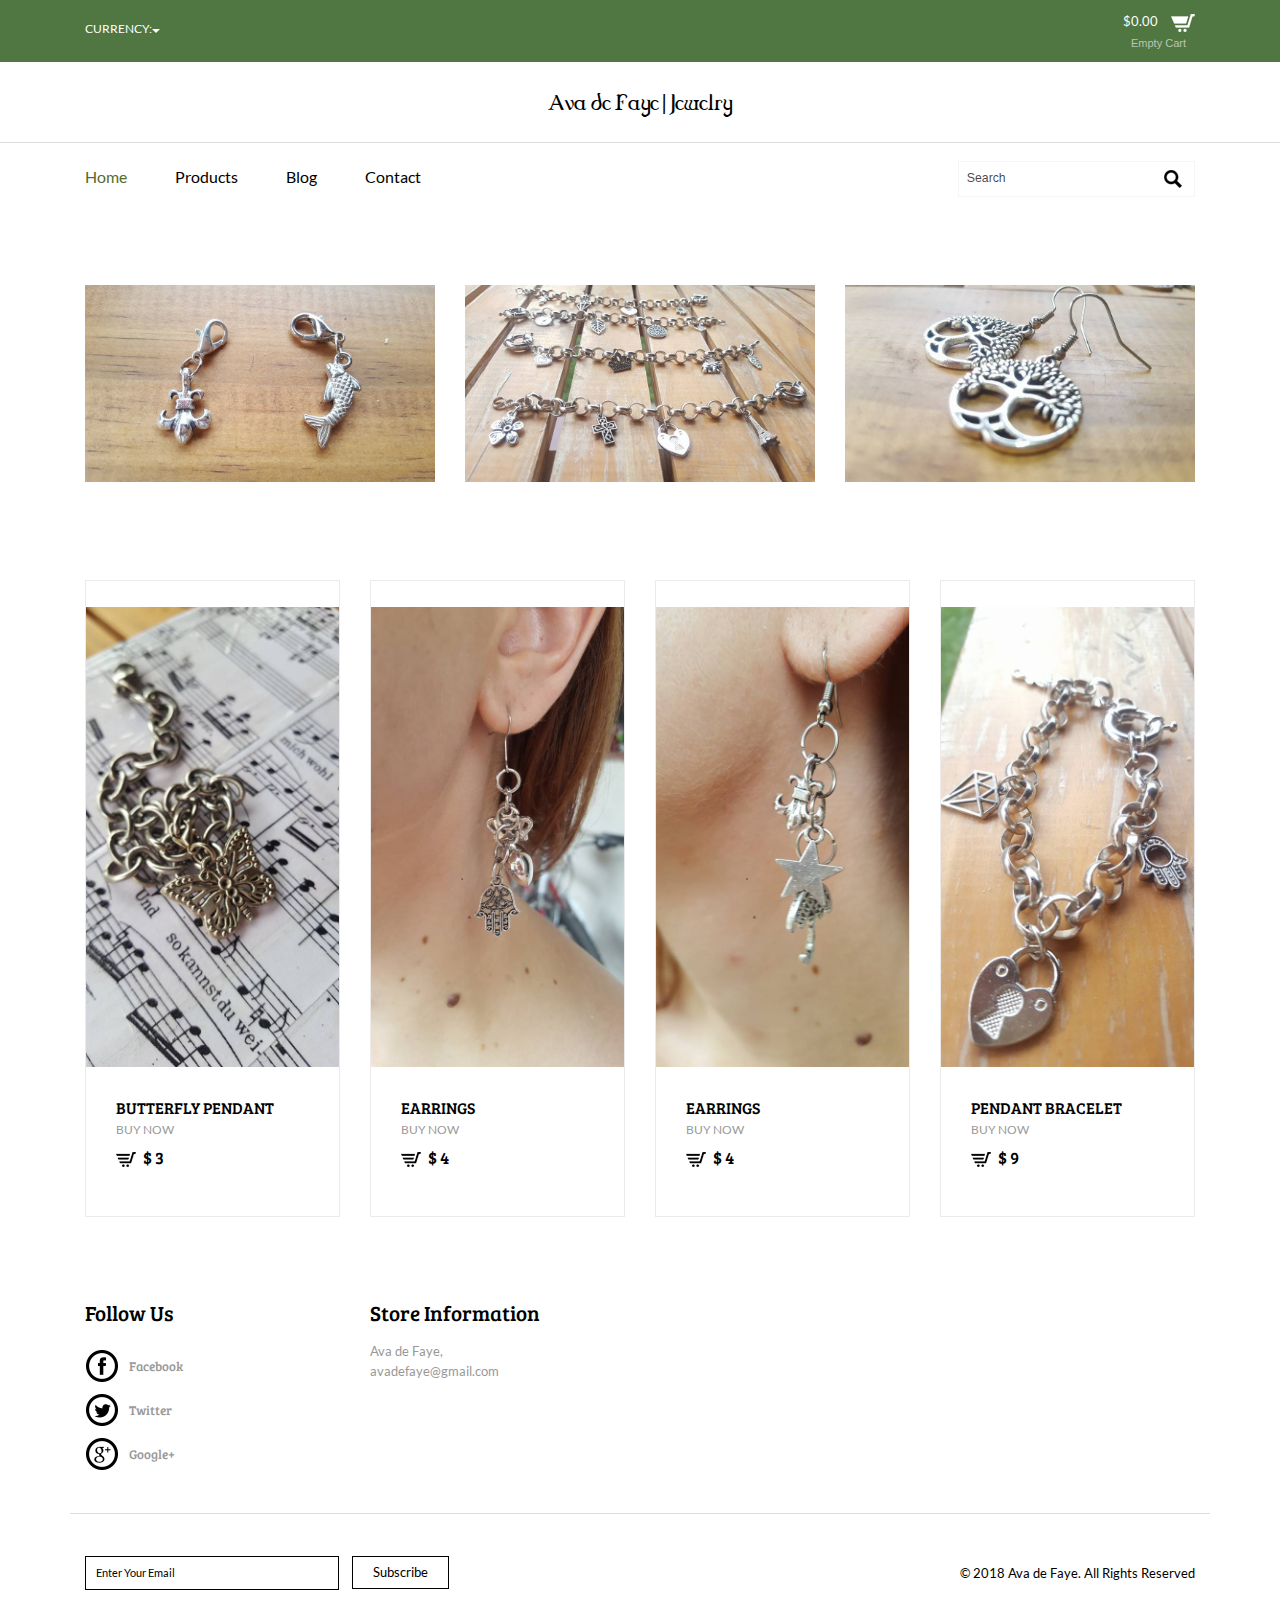
==== commit 24f3e56b: "eliminated useless code" ====
--- a/index.html
+++ b/index.html
@@ -11,16 +11,8 @@
 
 <meta name="viewport" content="width=device-width, initial-scale=1">
 <meta http-equiv="Content-Type" content="text/html; charset=utf-8" />
-<meta name="keywords" content="Luxury Watches Responsive web template, Bootstrap Web Templates, Flat Web Templates, Andriod Compatible web template,
-Smartphone Compatible web template, free webdesigns for Nokia, Samsung, LG, SonyErricsson, Motorola web design" />
+
 <script type="application/x-javascript"> addEventListener("load", function() { setTimeout(hideURLbar, 0); }, false); function hideURLbar(){ window.scrollTo(0,1); } </script>
-<!--start-menu-->
-<script src="js/simpleCart.min.js"> </script>
-<link href="css/memenu.css" rel="stylesheet" type="text/css" media="all" />
-<script type="text/javascript" src="js/memenu.js"></script>
-<script>$(document).ready(function(){$(".memenu").memenu();});</script>
-<!--dropdown-->
-<script src="js/jquery.easydropdown.js"></script>
 </head>
 <body>
 	<!--top-header-->
@@ -36,14 +28,7 @@
 								<option value="2">Euro</option>
 							</select>
 						</div>
-						<!-- <div class="box1">
-							<select tabindex="4" class="dropdown">
-								<option value="" class="label">English:</option>
-								<option value="1">English</option>
-								<option value="2">French</option>
-								<option value="3">German</option>
-							</select>
-						</div> -->
+
 						<div class="clearfix"></div>
 					</div>
 				</div>
@@ -96,47 +81,7 @@
 		</div>
 	</div>
 	<!--bottom-header-->
-	<!-- banner-starts-->
-	<!-- <div class="bnr" id="home">
-		<div  id="top" class="callbacks_container">
-			<ul class="rslides" id="slider4">
-			    <li>
-					<img src="images/26219443_10154986241926237_8894355972892160497_n.jpg" alt=""/>
-				</li>
-				<li>
-					<img src="images\26231261_10155002562341237_7692552804644057014_n.jpg" alt=""/>
-				</li>
-				<li>
-					<img src="images\26910795_10155016816711237_657719574471008621_o.jpg" alt=""/>
-				</li>
-			</ul>
-		</div>
-		<div class="clearfix"> </div>
-	</div> -->
-	<!--banner-ends -->
-	<!--Slider-Starts-Here-->
-				<script src="js/responsiveslides.min.js"></script>
-			 <script>
-			    // You can also use "$(window).load(function() {"
-			    $(function () {
-			      // Slideshow 4
-			      $("#slider4").responsiveSlides({
-			        auto: true,
-			        pager: true,
-			        nav: true,
-			        speed: 500,
-			        namespace: "callbacks",
-			        before: function () {
-			          $('.events').append("<li>before event fired.</li>");
-			        },
-			        after: function () {
-			          $('.events').append("<li>after event fired.</li>");
-			        }
-			      });
-
-			    });
-			  </script>
-			<!--End-slider-script-->
+
 	<!--about-starts-->
 	<div class="about">
 		<div class="container">
@@ -249,7 +194,7 @@
 						<li><a href="#"><span class="google"></span><h6>Google+</h6></a></li>
 					</ul>
 				</div>
-			
+
 				<div class="col-md-3 infor-left">
 					<h3>Store Information</h3>
 					<h4>Ava de Faye,
@@ -278,5 +223,11 @@
 		</div>
 	</div>
 	<!--footer-end-->
+
+	<script src="js/simpleCart.min.js"> </script>
+	<link href="css/memenu.css" rel="stylesheet" type="text/css" media="all" />
+	<script type="text/javascript" src="js/memenu.js"></script>
+	<script>$(document).ready(function(){$(".memenu").memenu();});</script>
+	<script src="js/jquery.easydropdown.js"></script>
 </body>
 </html>
--- a/css/style.css
+++ b/css/style.css
@@ -320,157 +320,12 @@
 .dropdown.scrollable.bottom div::after{
 	opacity: 0;
 }
-/* DROP DOWN LIST */
-.dropdown ul{
-	position: absolute;
-	left: 0;
-	top: 0;
-	height: 100%;
-	width: 100%;
-	list-style: none;
-	overflow: hidden;
-	padding:0;
-	background:#000;
-}
-.dropdown.scrollable.open ul{
-	overflow-y: auto;
-}
-/* DROP DOWN LIST ITEMS */
-.dropdown li{
-	list-style: none;
-	padding:8px;
-	border-bottom: 1px solid #556b2f;
-}
-.dropdown li:last-child {
-    border-bottom: 0;
-}
-/* .focus class is also added on hover */
-.dropdown li.focus{
-	background:#556b2f;
-	position: relative;
-	z-index: 3;
-	color: #fff;
-}
-.dropdown li.active{
-	background:#556b2f;
-	color: #fff;
-}
+
 .header-bottom {
     padding: 18px 0px;
 }
 /*--end-bottom-header--*/
-/*--banner-Part-starts-Here --*/
-/*--banner-starts--*/
-/*------------------ Slider Part starts Here----------*/
-.callbacks_container {
-  position: relative;
-  float: left;
-  width: 100%;
-}
-.callbacks {
-  position: relative;
-  list-style: none;
-  overflow: hidden;
-  width: 100%;
-  padding: 0;
-  margin: 0;
-}
-.callbacks li {
-  position: absolute;
-  width: 100%;
-  left: 0;
-  top: 0;
-}
-.callbacks_nav {
-  	position: absolute;
-  	-webkit-tap-highlight-color: rgba(0,0,0,0);
-	top: 95.8%;
-	left: 80%;
-  	opacity: 0.7;
-  	z-index: 3;
-  	text-indent: -9999px;
-  	overflow: hidden;
-  	text-decoration: none;
-  	height: 30px;
-  	width: 30px;
-  	background: transparent url("../images/arrow.png") no-repeat left top;
-	display: none;
-}
-.callbacks_nav:active {
-  	opacity: 1.0;
-}
-.callbacks_nav.next {
-	left: auto;
-	background-position: right top;
-	right: 16.4%;
-}
-.rslides {
-  position: relative;
-  list-style: none;
-  overflow: hidden;
-  width: 100%;
-  padding: 0;
-  margin: 0;
-}
-.rslides li {
-  -webkit-backface-visibility: hidden;
-  position: absolute;
-  display: none;
-  width: 100%;
-  left: 0;
-  top: 0;
-}
-.rslides img {
-  height: auto;
-  display: block;
-  float: left;
-  width: 100%;
-  border: 0;
-}
-.callbacks_tabs {
-	list-style: none;
-	position: absolute;
-	top: 101%;
-	z-index: 999;
-	left: 0%;
-	width: 100%;
-	text-align: center;
-	margin: 0;
-	display: block;
-	padding: 0;
-}
-.callbacks_tabs li{
-	display:inline-block;
-}
-@media screen and (max-width: 600px) {
-  .callbacks_nav {
-    top: 47%;
-    }
-}
-/*----*/
-.callbacks_tabs a{
- visibility: hidden;
-}
-.callbacks_tabs a:after {
-	content: "\f111";
-	font-size: 0;
-	font-family: FontAwesome;
-	visibility: visible;
-	display: block;
-	height: 12px;
-	width: 12px;
-	display: inline-block;
-	border:none;
-	background:#000;
-}
-.callbacks_here a:after{
-	background: rgba(85,	107,	47, 0.85);
-}
-ul.callbacks_tabs.callbacks2_tabs {
-	display: block;
-}
-/*--Slider-Part-Ends-Here--*/
-/*--banner-Part-Ends-Here --*/
+
 /*--about-starts--*/
 .about {
     padding: 5em 0px 4em 0px;
@@ -878,2184 +733,3 @@
 	text-decoration:none;
 }
 /*--footer-end--*/
-/*--product-page-starts--*/
-.prdt{
-	padding:6em 0px;
-}
-.w_sidebar{
-	border: 1px solid #EBEBEB;
-}
-.w_nav2{
-	padding: 20px;
-}
-.w_nav2  li{
-	line-height: 1.5em;
-	display: inline-block;
-}
-.w_nav2 li a{
-	display: block;
-	padding: 14px;
-}
-.w_nav2 li a.color1{
-	background:	#0AA5E2;
-}
-.w_nav2 li a.color2{
-	background:	#40E0D0;
-}
-.w_nav2 li a.color3{
-	background:	#B03060;
-}
-.w_nav2 li a.color4{
-	background:	#000080;
-}
-.w_nav2 li a.color5{
-	background:	#E60D41;
-}
-.w_nav2 li a.color6{
-	background:	#45BF55;
-}
-.w_nav2 li a.color7{
-	background:	#FF7F00;
-}
-.w_nav2 li a.color8{
-	background:	#8B4513;
-}
-.w_nav2 li a.color9{
-	background:	#FFD700;
-}
-.w_nav2 li a.color10{
-	background:	#9FA8AB;
-}
-.w_nav2 li a.color11{
-	background:	#C0C0C0;
-}
-.w_nav2 li a.color12{
-	background:	#0AA5E2;
-}
-.w_nav2 li a.color13{
-	background:	#FFCBDB;
-}
-.w_nav2 li a.color14{
-	background:	#B87333;
-}
-.w_nav2 li a.color15{
-	background:	#BFB540;
-}
-.sky-form .label {
-	display: block;
-	margin-bottom: 6px;
-	line-height: 19px;
-}
-.w_sidebar h3{
-	padding:0 20px 10px;
-	font-size: 1em;
-	color: #555555;
-	text-transform:uppercase;
-}
-/* radios and checkboxes */
-.sky-form {
-	margin-top: -10px;
-}
-.row1 {
-    outline: none;
-    padding: 20px;
-    overflow: auto;
-    height: 155px;
-}
-.row2 {
-	height: 175px;
-}
-.sky-form.col.col-4 ul {
-	padding: 0;
-	list-style: none;
-}
-.sky-form h4{
-	margin-top: 10px;
-	background: #ECECEC;
-	padding: 15px 20px;
-	color: #000;
-	text-transform: uppercase;
-	margin-bottom: 0;
-	font-size:16px;
-	font-family: 'Lora-Regular';
-}
-.sky-form section {
-	margin-bottom: 20px;
-}
-.sky-form .label {
-	display: block;
-	margin-bottom: 6px;
-	line-height: 19px;
-}
-.sky-form .label.col {
-	margin: 0;
-	padding-top: 10px;
-}
-.sky-form .input,
-.sky-form .select,
-.sky-form .textarea,
-.sky-form .radio,
-.sky-form .checkbox,
-.sky-form .toggle,
-.sky-form .button {
-	position: relative;
-	display: block;
-}
-/* selects */
-.sky-form .select i {
-	position: absolute;
-	top: 14px;
-	right: 14px;
-	width: 1px;
-	height: 11px;
-	background: #fff;
-	box-shadow: 0 0 0 12px #fff;
-}
-.sky-form .select i:after,
-.sky-form .select i:before {
-	content: '';
-	position: absolute;
-	right: 0;
-	border-right: 4px solid transparent;
-	border-left: 4px solid transparent;
-}
-.sky-form .select i:after {
-	bottom: 0;
-	border-top: 4px solid #404040;
-}
-.sky-form .select i:before {
-	top: 0;
-	border-bottom: 4px solid #404040;
-}
-.sky-form .select-multiple select {
-	height: auto;
-}
-/* radios and checkboxes */
-.sky-form .radio,.sky-form .checkbox {
-	outline:none;
-	border:none;
-	margin-bottom: 4px;
-	padding-left: 27px;
-	font-size: 13px;
-	line-height: 27px;
-	color: #555555;
-	cursor: pointer;
-	text-transform: capitalize;
-	font-weight: normal;
-	margin-top: 0;
-}
-.sky-form .radio{
-	text-transform: none;
-}
-.sky-form .radio:last-child,
-.sky-form .checkbox:last-child {
-	margin-bottom: 0;
-}
-.sky-form .radio input,
-.sky-form .checkbox input {
-	position: absolute;
-	left: -9999px;
-}
-.sky-form .radio i,
-.sky-form .checkbox i {
-	position: absolute;
-	top: 5px;
-	left: 0;
-	display: block;
-	width: 17px;
-	height: 17px;
-	outline: none;
-	border-width: 2px;
-	border-style: solid;
-	background: #fff;
-}
-.sky-form .radio i {
-	border-radius: 50%;
-}
-.sky-form .radio input + i:after,
-.sky-form .checkbox input + i:after {
-	position: absolute;
-	opacity: 0;
-	transition: opacity 0.1s;
-	-o-transition: opacity 0.1s;
-	-ms-transition: opacity 0.1s;
-	-moz-transition: opacity 0.1s;
-	-webkit-transition: opacity 0.1s;
-}
-.sky-form .radio input + i:after {
-	content: '';
-	top: 4px;
-	left: 4px;
-	width: 5px;
-	height: 5px;
-	border-radius: 50%;
-}
-.sky-form .checkbox input + i:after {
-	content: '';
-	top: 3px;
-	left: 2px;
-	width: 10px;
-	height: 7px;
-	background: url(../images/tick.png) no-repeat;
-	text-align: center;
-}
-.sky-form .radio input:checked + i:after,
-.sky-form .checkbox input:checked + i:after {
-	opacity: 1;
-}
-.sky-form .inline-group {
-	margin: 0 -30px -4px 0;
-}
-.sky-form .inline-group:after {
-	content: '';
-	display: table;
-	clear: both;
-}
-.sky-form .inline-group .radio,
-.sky-form .inline-group .checkbox {
-	float: left;
-	margin-right: 30px;
-}
-.sky-form .inline-group .radio:last-child,
-.sky-form .inline-group .checkbox:last-child {
-	margin-bottom: 4px;
-}
-/* icons */
-
-.sky-form [class^="icon-"] {
-  font-family: FontAwesome;
-  font-style: normal;
-  font-weight: normal;
-  -webkit-font-smoothing: antialiased;
-}
-/* normal state */
-.sky-form .input input,
-.sky-form .select select,
-.sky-form .textarea textarea,
-.sky-form .radio i,
-.sky-form .checkbox i,
-.sky-form .toggle i,
-.sky-form .icon-append,
-.sky-form .icon-prepend {
-	border-color: #e5e5e5;
-	transition: border-color 0.3s;
-	-o-transition: border-color 0.3s;
-	-ms-transition: border-color 0.3s;
-	-moz-transition: border-color 0.3s;
-	-webkit-transition: border-color 0.3s;
-}
-.sky-form .toggle i:before {
-	background-color: #2da5da;
-}
-/* hover state */
-.sky-form .input:hover input,
-.sky-form .select:hover select,
-.sky-form .textarea:hover textarea,
-.sky-form .radio:hover i,
-.sky-form .checkbox:hover i,
-.sky-form .toggle:hover i {
-	border-color: #556b2f;
-}
-.sky-form .button:hover {
-	opacity: 1;
-}
-/* focus state */
-.sky-form .input input:focus,
-.sky-form .select select:focus,
-.sky-form .textarea textarea:focus,
-.sky-form .radio input:focus + i,
-.sky-form .checkbox input:focus + i,
-.sky-form .toggle input:focus + i {
-	border-color: #556b2f;
-}
-/* checked state */
-.sky-form .radio input + i:after {
-	background-color: #556b2f;
-}
-.sky-form .checkbox input + i:after {
-	color: #556b2f;
-}
-.sky-form .radio input:checked + i,
-.sky-form .checkbox input:checked + i,
-.sky-form .toggle input:checked + i {
-	border-color: #556b2f;
-}
-/* error state */
-.sky-form .state-error input,
-.sky-form .state-error select,
-.sky-form .state-error textarea,
-.sky-form .radio.state-error i,
-.sky-form .checkbox.state-error i,
-.sky-form .toggle.state-error i {
-	background: #fff0f0;
-}
-/* success state */
-.sky-form .state-success input,
-.sky-form .state-success select,
-.sky-form .state-success textarea,
-.sky-form .radio.state-success i,
-.sky-form .checkbox.state-success i,
-.sky-form .toggle.state-success i {
-	background: #f0fff0;
-}
-/* disabled state */
-.sky-form .input.state-disabled input,
-.sky-form .select.state-disabled,
-.sky-form .textarea.state-disabled,
-.sky-form .radio.state-disabled,
-.sky-form .checkbox.state-disabled,
-.sky-form .toggle.state-disabled,
-.sky-form .button.state-disabled {
-	cursor: default;
-	opacity: 0.5;
-}
-.sky-form .input.state-disabled:hover input,
-.sky-form .select.state-disabled:hover select,
-.sky-form .textarea.state-disabled:hover textarea,
-.sky-form .radio.state-disabled:hover i,
-.sky-form .checkbox.state-disabled:hover i,
-.sky-form .toggle.state-disabled:hover i {
-	border-color: #e5e5e5;
-}
-/*-- start scrollpane --*/
-.jspContainer{
-	overflow: hidden;
-	position: relative;
-}
-.jspPane{
-	position: absolute;
-	outline: none;
-	padding: 20px !important;
-}
-.jspVerticalBar{
-	position: absolute;
-	top: 0;
-	right:0px;
-	width:5px;
-	height: 100%;
-}
-.jspHorizontalBar{
-	position: absolute;
-	bottom: 0;
-	left: 0;
-	width: 100%;
-	height: 16px;
-	background: red;
-}
-.jspCap{
-	display: none;
-}
-.jspHorizontalBar .jspCap{
-	float: left;
-}
-.jspTrack{
-	background: #f0f0f0;
-	position: relative;
-}
-.jspDrag{
-	background: #2da5da;
-	position: relative;
-	top: 0;
-	left: 0;
-	cursor: pointer;
-}
-.jspHorizontalBar .jspTrack,.jspHorizontalBar .jspDrag{
-	float: left;
-	height: 100%;
-}
-.jspArrow{
-	background: #50506d;
-	text-indent: -20000px;
-	display: block;
-	cursor: pointer;
-	padding: 0;
-	margin: 0;
-}
-.jspArrow.jspDisabled{
-	cursor: default;
-	background: #80808d;
-}
-.jspVerticalBar .jspArrow{
-	height: 16px;
-}
-.jspHorizontalBar .jspArrow{
-	width: 16px;
-	float: left;
-	height: 100%;
-}
-.jspVerticalBar .jspArrow:focus{
-	outline: none;
-}
-.jspCorner{
-	background: #eeeef4;
-	float: left;
-	height: 100%;
-}
-.single {
-	padding: 3em 0;
-}
-/*-- end scrollpane --*/
-/*--product-page-end--*/
-/*--breadcrumbs-starts--*/
-.breadcrumbs-main {
-    border: 1px solid #D6D6D6;
-}
-.breadcrumb {
-    background: none;
-	margin: 0;
-}
-.breadcrumb > li {
-    display: inline-block;
-}
-.breadcrumb > .active {
-    color: #C3C3C3;
-}
-.breadcrumb li a {
-    color: #242424;
-}
-.breadcrumb li a:hover {
-    color: #556b2f;
-    text-decoration: none;
-}
-/*--breadcrumbs-end--*/
-/*--contact-starts--*/
-.contact{
-	padding:6em 0px;
-}
-.contact-top{
-	text-align:center;
-}
-.contact-text{
-	margin-top:4%;
-}
-.contact-right input[type="text"] {
-	width: 32.51%;
-	margin: 0px;
-	color: #000;
-	background: none;
-	padding: 15px 10px;
-	outline: none;
-	border: 1px solid #000;
-	font-family: 'Lato-Regular';
-}
-.contact-right textarea {
-	width: 100%;
-	color: #000;
-	resize: none;
-	background: none;
-	height: 12.7em;
-	padding: 15px;
-	outline: none;
-	border: 1px solid #000;
-	margin-top: 1.4%;
-	font-family: 'Lato-Regular';
-}
-.submit-btn input[type=submit] {
-	color: #000;
-	padding: 9px 42px;
-	font-size: 15px;
-	cursor: pointer;
-	margin: 20px 0 0 0px;
-	border: 1px solid #000;
-	background: none;
-	font-family: 'Lato-Regular';
-	outline: none;
-}
-.submit-btn input[type=submit]:hover{
-	background: #556b2f;
-	border: 1px solid #556b2f;
-	color:#fff;
-	transition: 0.5s all;
-	-webkit-transition: 0.5s all;
-	-moz-transition: 0.5s all;
-	-ms-transition: 0.5s all;
-	-o-transition: 0.5s all;
-}
-.address h5 {
-    color: #556b2f;
-    font-size: 1.5em;
-    font-weight: 700;
-    margin: 0;
-}
-.contact-right input[type="text"]:nth-child(2) {
-	margin: 0 7px;
-}
-.address p{
-	color: #999;
-	font-size: 16px;
-	line-height: 1.6em;
-	margin-top: 1em;
-}
-.address p span{
-	display:block;
-}
-.address p a{
-	color: #999;
-}
-.address:nth-child(1){
-	margin-bottom:2em;
-}
-/*--contact-end--*/
-/*--map-starts--*/
-.map iframe{
-	width:100%;
-	height:350px;
-}
-.map {
-    padding-bottom: 3em;
-}
-/*--map-end--*/
-/*--account-starts--*/
-.account{
-	padding:6em 0px;
-}
-.account-left h3 {
-    font-size: 1.7em;
-    color: #556b2f;
-    margin: 0 0 0 0;
-    font-family: 'BreeSerif-Regular';
-}
-.account-top,.register-top{
-	text-align:center;
-}
-.account-main,.register-main{
-	margin-top:4%;
-}
-.account-bottom {
-    margin-top: 2.2em;
-}
-.account-left input[type="text"],.account-left input[type="password"] {
-    width: 90%;
-    margin: 0px;
-    color: #000;
-    background: none;
-    padding: 8px 10px;
-    outline: none;
-    border: 1px solid #000;
-    font-family: 'Lato-Regular';
-    font-size: 14px;
-	margin-bottom:20px;
-}
-.address {
-    margin-top: 10px;
-}
-.submit{
-	margin:0 0 0 1em;
-}
-.address a {
-    font-size: 14px;
-    color: #666;
-    font-weight: 500;
-    font-family: 'Lato-Regular';
-	margin-right: 20px;
-}
-.address input[type="submit"] {
-    background: #556b2f;
-    color: #FFF;
-    font-size: 1em;
-    padding: 0.5em 1.2em;
-    transition: 0.5s all;
-    -webkit-transition: 0.5s all;
-    -moz-transition: 0.5s all;
-    -o-transition: 0.5s all;
-    display: inline-block;
-    text-transform: uppercase;
-    border: none;
-    outline: none;
-	font-family: 'Lato-Regular';
-}
-.address input[type="submit"]:hover {
-    background: #000;
-    transition: 0.5s all;
-    -webkit-transition: 0.5s all;
-    -moz-transition: 0.5s all;
-    -o-transition: 0.5s all;
-}
-/*--account-end--*/
-/*--start-checkout--*/
-.ckeckout{
-	padding:6em 0px;
-}
-.close1,.close2,.close3{
-	background: url('../images/close.png') no-repeat 0px 0px;
-	cursor: pointer;
-	width: 28px;
-	height: 28px;
-	position: absolute;
-    right: 5px;
-    top: 10px;
-	-webkit-transition: color 0.2s ease-in-out;
-	-moz-transition: color 0.2s ease-in-out;
-	-o-transition: color 0.2s ease-in-out;
-	transition: color 0.2s ease-in-out;
-}
-.check-in {
-	width:100%;
-	margin: 2em 0 2em;
-}
-ul.unit {
-    border: 1px solid #BCBBBB;
-    padding: 10px 10px;
-}
-ul.unit li {
-    display: inline-block;
-    width: 25%;
-    float: left;
-}
-ul.cart-header li p,ul.cart-header1 li p,ul.cart-header2 li p{
-    font-size: 11px;
-    line-height: 1.6em;
-    color: #999;
-    margin: 0;
-}
-ul.unit li span{
-	display:inline-block;
-	color:#000;
-	font-size:1.2em;
-	text-align:center;
-}
-ul.cart-header, ul.cart-header1 {
-    padding: 1em;
-    background: #f8f8f8;
-    border-bottom: 1px solid #181b2a;
-    margin-bottom: 20px;
-}
-ul.cart-header2{
-	padding:1em;
-	background:#f8f8f8;
-}
-ul.cart-header li, ul.cart-header1 li, ul.cart-header2 li {
-    display: inline-block;
-    width: 25%;
-    float: left;
-}
-ul.cart-header li span,ul.cart-header1 li span,ul.cart-header2 li span{
-	margin: 2.3em 0 0;
-	display: block;
-	color:#000;
-	font-size: 1.05em;
-	text-align: left;
-}
-span.cost {
-    font-size: 1.4em !important;
-    margin-top: 1.4em !important;
-}
-.in-check {
-	margin-top: 2%;
-}
-.cart-header,.cart-header1,.cart-header2{
-	position:relative;
-}
-.cart-items {
-	padding: 0 1em;
-}
-.cart-items h3 {
-    font-size: 2em;
-    color: #000;
-    margin: 0 0 0 0;
-    font-family: 'BreeSerif-Regular';
-}
-.ckeck-top{
-	text-align:center;
-	margin-bottom:4%;
-}
-span.name {
-    font-size: 1.35em !important;
-    margin-top: 1.45em !important;
-}
-/*--end-checkout--*/
-/*--starts-single--*/
-.tabs {
-    margin-top: 4em;
-}
-.latestproducts {
-    margin-top: 3.5em;
-}
-.single-para h2 {
-    font-size: 2.2em;
-    color: #000;
-    margin: 0 0 0 0;
-    font-family: 'BreeSerif-Regular';
-}
-.star-on {
-    padding-top: 1.3em;
-}
-.star-on ul {
-    float: left;
-    padding: 0;
-	margin: 0;
-}
-.star-on ul li {
-    vertical-align: sub;
-}
-ul.star-footer li {
-    display: inline-block;
-}
-.star-on a {
-    text-decoration: none;
-    font-size: 1em;
-    color: #000;
-}
-.star-on a:hover {
-    color: #556b2f;
-}
-ul.star-footer li i {
-    height: 16px;
-    width: 16px;
-    background: url("../images/star.png") no-repeat;
-    display: inline-block;
-}
-.review {
-    float: left;
-    margin-left: 2em;
-}
-.single-para h5 {
-    color: #000;
-    font-size: 2.3em;
-    border-bottom: 1px solid #E6E6E6;
-    margin: 0;
-    padding: 17px 0 6px 0;
-}
-.single-para p {
-    font-size: 15px;
-    color: #000;
-    line-height: 1.8em;
-    margin: 1em 0 0 0;
-}
-.available {
-    padding: 1em 0;
-}
-.available ul{
-	padding:0;
-	margin:0;
-}
-.available ul li {
-    list-style: none;
-    padding: 0 0.5em 0 0;
-    color: #4c4c4c;
-    font-size: 1.1em;
-    float: left;
-    width: 100%;
-    margin: 0.5em 0;
-}
-.available ul li select {
-    outline: none;
-    padding: 12px;
-    border: none;
-    background: #eeeeee;
-    width: 77%;
-    margin-left: 13%;
-    cursor: pointer;
-}
-.available ul li.size-in select {
-    margin-left: 16%;
-}
-ul.tag-men {
-    padding: 0.3em 0;
-    border-top: 1px solid #C4C3C3;
-    border-bottom: 1px solid #C4C3C3;
-    margin: 10px 0 0 0;
-}
-ul.tag-men li {
-    list-style: none;
-    color: #000;
-    margin: 5px 0;
-    font-weight: 300;
-    font-size: 0.9em;
-    font-family: 'BreeSerif-Regular';
-}
-ul.tag-men li span.women1 {
-    margin-left: 9em;
-}
-a.add-cart {
-    text-decoration: none;
-    color: #fff;
-    background: #000;
-    padding: 0.4em 0.8em;
-    font-size: 1.15em;
-    text-transform: uppercase;
-    margin-top: 2em;
-    display: inline-block;
-}
-a.add-cart:hover {
-	background: #556b2f;
-	transition: 0.5s all;
-	-webkit-transition: 0.5s all;
-	-o-transition: 0.5s all;
-	-moz-transition: 0.5s all;
-	-ms-transition: 0.5s all;
-}
-/*--starts-slide--*/
-.thumb-image { width: 305px; }
-
-.thumb-image > img { width: 100%; }
-/*--end-slide--*/
-.menu_drop {
-	width: auto;
-	height: auto;
-	padding: 0;
-	list-style: none;
-}
-ul.menu_drop li.item1{
-	background:rgba(0, 0, 0, 0.78);
-}
-ul.menu_drop li.item1 img, ul.menu_drop li.item2 img, ul.menu_drop li.item3 img, ul.menu_drop li.item4 img, ul.menu_drop li.item5 img{
-	margin: -3px 10px 0 0;
-}
-ul.menu_drop li.item2{
-	background:rgba(0, 0, 0, 0.83);
-}
-ul.menu_drop li.item3{
-	background:rgba(0, 0, 0, 0.89);
-}
-ul.menu_drop li.item4{
-	background:rgba(0, 0, 0, 0.94);
-}
-ul.menu_drop li.item5{
-	background:#000;
-}
-ul {
-	padding: 0;
-	list-style: none;
-}
-.menu_drop > li > a {
-    width: 100%;
-    height: 3.2em;
-    line-height: 3.5em;
-    text-indent: 1.2em;
-    display: block;
-    position: relative;
-    color: #fff;
-    text-transform: uppercase;
-    font-size: 14px;
-	text-decoration:none;
-}
-.menu_drop ul li a {
-	background: #fff;
-	width: 100%;
-	height: 5em;
-	line-height: 1.8em;
-	display: block;
-	position: relative;
-	font-size:13px;
-	color: #878d95;
-}
-.menu_drop ul li a:hover{
-	text-decoration:none;
-}
-.menu_drop > li > a:hover, .menu > li > a.active {
-	background:#556b2f;
-	text-decoration:none;
-}
-.m_4{
-	margin:3em 0 1em;
-}
-.m_4 p{
-	color:#000;
-	font-size:1em;
-	text-transform:uppercase;
-	font-weight:bold;
-}
-span.left_line2 {
-	height: 1px;
-	width:44%;
-	display: block;
-	background: rgb(208, 208, 208);
-	position: absolute;
-	left: 0;
-	bottom: 10px;
-}
-span.right_line2 {
-	height: 1px;
-	width:44%;
-	display: block;
-	background: rgb(208, 208, 208);
-	position: absolute;
-	right: 0;
-	bottom: 10px;
-}
-.images_3_of_2 {
-	width: 26.2%;
-	float: left;
-	margin-right: 2.6%;
-}
-.span_3_of_2 {
-	width: 70.3333%;
-}
-.desc1 {
-	display: block;
-	float: left;
-}
-h3.m_2{
-	text-align:center;
-	margin:3em 0 2em;
-	color: #656363;
-	font-size: 1.5em;
-	text-transform: uppercase;
-}
-/*--end-single--*/
-/*--start-typo--*/
-.pages {
-	padding: 6em 0px;
-}
-.headdings, .Buttons, .progress-bars, .alerts, .bread-crumbs, .pagenatin, .appearance, .distracted {
-	padding: 2em 0;
-}
-h3.ghj {
-    font-size: 1.8em;
-    margin: 0 0 1em 0;
-    color: #556b2f;
-    font-family: 'BreeSerif-Regular';
-}
-.heading h2{
-	font-size: 2.2em;
-	margin: 0 0 0 0;
-    color: #000;
-    font-family: 'BreeSerif-Regular';
-}
-.typo-top{
-	text-align:center;
-}
-.typo-bottom{
-	margin-top:3%;
-}
-.table tr th {
-    width: 50%;
-}
-/*--end-typo--*/
-/*--starts-register--*/
-.account-left ul{
-	padding:0;
-	margin:0;
-}
-.account-left ul li{
-	list-style:none;
-	display:inline-block;
-}
-.radio {
-    margin-top: 0;
-}
-.account-left ul li:nth-child(1) {
-    margin-right: 40px;
-}
-.account-left ul {
-    padding: 0;
-    margin: 10px 0 10px 20px;
-}
-.sky-form.checkbox {
-    font-size: 0.85em;
-    color: #999;
-    margin: 0;
-}
-.account-left p{
-	margin: 1.2em 0 2.2em 0;
-	font-size:14px;
-	line-height:1.8em;
-	color:#999;
-}
-.account-right a{
-	font-size:13px;
-	padding:10px 12px;
-	color:#fff;
-	background:#556b2f;
-}
-.account-right a:hover{
-	text-decoration:none;
-	background:#000;
-}
-.register{
-	padding:6em 0px;
-}
-/*--end-register--*/
-/*--media-quaries-starts-here--*/
-@media (max-width:1440px){
-.banner,.banner1,.banner2{
-	min-height:570px;
-}
-}
-@media (max-width:1366px){
-.banner, .banner1, .banner2 {
-    min-height: 540px;
-}
-}
-@media (max-width:1280px){
-.logo {
-    padding: 22px 0 17px 0px;
-}
-.single-para h2 {
-    font-size: 2.1em;
-}
-.single-para h5 {
-    font-size: 2.1em;
-}
-.contact,.pages,.account,.register,.ckeckout,.prdt {
-    padding: 5em 0px;
-}
-.header-bottom {
-    padding: 15px 0px;
-}
-.banner, .banner1, .banner2 {
-    min-height: 505px;
-}
-.about {
-    padding: 4.5em 0px 3em 0px;
-}
-.product {
-    padding: 3em 0px 5em 0px;
-}
-.memenu>li>.mepanel {
-    top: 45px !important;
-}
-}
-@media (max-width:1024px){
-.banner, .banner1, .banner2 {
-    min-height: 408px;
-}
-.col-md-5.single-top-left{
-	width: 51%;
-}
-.single-top-right{
-	padding: 0;
-	width: 47%;
-	float: right;
-}
-.sky-form h4 {
-    padding: 12px 20px;
-    font-size: 15px;
-}
-.headdings, .Buttons, .progress-bars, .alerts, .bread-crumbs, .pagenatin, .appearance, .distracted {
-    padding: 1em 0;
-}
-.account-left h3 {
-    font-size: 1.5em;
-}
-.contact, .pages, .account, .register, .ckeckout, .prdt {
-    padding: 4em 0px;
-}
-.logo a h1 {
-    font-size: 28px;
-}
-.logo {
-    padding: 19px 0 12px 0px;
-}
-.top-header {
-    padding: 7px 0px;
-}
-.header-bottom {
-    padding: 11px 0px;
-}
-.header-right {
-    padding: 0;
-    width: 28%;
-    float: right;
-}
-.header-left {
-    width: 72%;
-    float: left;
-}
-.search-bar input[type="submit"] {
-    right: 4%;
-}
-.dropdown div {
-    left: 3px;
-    top: 33px;
-}
-figure.effect-bubba h4,figure.effect-bubba h2  {
-    font-size: 1.6em;
-}
-.memenu>li>.mepanel {
-    width: 85% !important;
-    top: 41px !important;
-    padding: 20px 30px 20px 50px !important;
-}
-.callbacks_tabs a:after {
-    height: 11px;
-    width: 11px;
-}
-.product {
-    padding: 2em 0px 4em 0px;
-}
-a.mask {
-    padding: 0px 0px;
-}
-.product-bottom {
-    margin-top: 13px;
-    padding-left: 25px;
-}
-.product-main {
-    padding: 1em 0px 1.9em 0px;
-}
-.infor-top {
-    padding-bottom: 2.5em;
-}
-.single-para h2 {
-    font-size: 1.9em;
-}
-.star-on {
-    padding-top: 1.1em;
-}
-.single-para h5 {
-    font-size: 1.9em;
-}
-.single-para p {
-    font-size: 14px;
-    margin: 10px 0 0 0;
-}
-.available ul li select {
-    padding: 8px;
-    width: 75%;
-}
-.flex-control-thumbs li {
-    width: 32.34% !important;
-}
-.thumb-image {
-  width: 242px;
-}
-.map iframe {
-    height: 300px;
-}
-.contact-right input[type="text"]:nth-child(2) {
-    margin: 0 5px;
-}
-.contact-right input[type="text"] {
-    padding: 11px 10px;
-}
-.address h5 {
-    font-size: 1.3em;
-}
-.address p {
-    font-size: 15px;
-    margin: 10px 0 0 0;
-}
-.address:nth-child(1) {
-    margin-bottom: 1.3em;
-}
-.contact-right textarea {
-    width: 99.8%;
-}
-.heading h2 {
-    font-size: 2.1em;
-}
-.cart-items h3 {
-    font-size: 1.75em;
-}
-span.name {
-    font-size: 1.25em !important;
-    margin-top: 2.5em !important;
-}
-span.cost {
-    font-size: 1.25em !important;
-    margin-top: 2.45em !important;
-}
-.tabs {
-    margin-top: 3em;
-}
-}
-@media (max-width:768px){
-.top-header-left{
-	width:50%;
-	float:left;
-}
-.cart-items h3 {
-    font-size: 1.7em;
-}
-.label {
-    font-size: 67%;
-}
-.heading h2 {
-    font-size: 2em;
-}
-.contact-right {
-    margin-top: 20px;
-}
-.contact-right textarea {
-    height: 11.7em;
-}
-.submit-btn input[type=submit] {
-    font-size: 14px;
-    margin: 13px 0 0 0px;
-}
-.map iframe {
-    height: 250px;
-}
-.flex-control-thumbs li {
-    width: 32.65% !important;
-}
-.single-para h2 {
-    font-size: 1.7em;
-}
-.review {
-    margin-left: 1.4em;
-}
-.single-para h5 {
-    font-size: 1.8em;
-}
-.available ul li.size-in select {
-    margin-left: 15%;
-}
-.p-left {
-    width: 33.3% !important;
-}
-.prdt-right {
-    margin-top: 2em;
-}
-.contact, .pages, .account, .register, .ckeckout, .prdt {
-    padding: 3em 0px;
-}
-.box {
-    width: 20%;
-}
-.logo a h1 {
-    font-size: 22px;
-}
-.memenu {
-    margin: 0px 0 0 0 !important;
-}
-.header-left {
-    padding-left: 0;
-}
-.memenu>li>.mepanel {
-    padding: 20px 30px 20px 22px !important;
-}
-.search-bar {
-    width: 98%;
-    margin-top: 6px;
-}
-.header-bottom {
-    padding: 13px 0px 8px 0px;
-}
-.banner, .banner1, .banner2 {
-    min-height: 305px;
-}
-.search-bar input[type="submit"] {
-    top: 15px;
-}
-.about-left {
-    width: 33.3%;
-    float: left;
-	padding: 0 10px;
-}
-.about {
-    padding: 3.5em 0px 1em 0px;
-}
-figure.effect-bubba figcaption::before, figure.effect-bubba figcaption::after {
-    top: 20px;
-    right: 20px;
-    bottom: 20px;
-    left: 20px;
-}
-figure.effect-bubba h4,figure.effect-bubba h2  {
-    font-size: 1.2em;
-	padding-top: 17%;
-}
-figure.effect-bubba p {
-    padding: 0px 0.5em;
-    font-size: 13px;
-}
-.product-left {
-    width: 25%;
-    float: left;
-    padding: 0 8px;
-}
-.mask img {
-    width: 60%;
-}
-.product-bottom {
-    margin-top: 9px;
-    padding-left: 15px;
-}
-.product-bottom h3 {
-    font-size: 15px;
-}
-.product-bottom h4 {
-    margin: 4px 0 0 0;
-}
-.product-bottom p {
-    font-size: 11px;
-    margin: 4px 0 0 0;
-}
-.product-main {
-    padding: 1em 0px 1.8em 0px;
-}
-.srch span {
-    font-size: 13px;
-    padding: 4px 12px;
-}
-.srch {
-    left: 9px;
-}
-.infor-left {
-    width: 25%;
-    float: left;
-    padding: 0 5px;
-}
-.infor-left ul li a span {
-    width: 30px;
-    height: 30px;
-    background-size: 300%;
-}
-.infor-left ul li a span.twit {
-    background-position: -30px 0px;
-}
-.infor-left ul li a span.google {
-    background-position: -60px 0px;
-}
-.infor-left h3 {
-    font-size: 1.34em;
-}
-.product {
-    padding: 2em 0px 3em 0px;
-}
-.product-one:nth-child(2) {
-    margin-top: 20px;
-}
-.infor-top {
-    padding-bottom: 2em;
-}
-.footer-left {
-    text-align: center;
-}
-.footer-right {
-    margin-top: 22px;
-	text-align:center;
-}
-.footer-right p {
-    margin: 0px 0 0 0;
-}
-.footer {
-    padding: 2em 0px;
-}
-.single-top-right {
-    margin-top: 4%;
-    width: 100%;
-    float: left;
-}
-.single-top-left {
-    width: 50%;
-    float: left;
-}
-.single-right {
-    margin-top: 4%;
-}
-.thumb-image {
-    width: 305px;
-}
-.account-left {
-    width: 50%;
-    float: left;
-}
-.account-left input[type="text"], .account-left input[type="password"] {
-    margin-bottom: 15px;
-	width: 95%;
-}
-.account-bottom {
-    margin-top: 1.4em;
-}
-.address input[type="submit"] {
-    padding: 0.45em 1.1em;
-}
-.account-left p {
-    font-size: 13px;
-	margin: 1.2em 0 1.5em 0;
-}
-.account-main, .register-main {
-    margin-top: 3%;
-}
-.account-right a {
-    padding: 9px 10px;
-}
-.pagination {
-    margin: 15px 0;
-}
-.menu_drop > li > a {
-    font-size: 13px;
-}
-a.add-cart {
-    font-size: 1em;
-}
-.tabs {
-    margin-top: 2em;
-}
-}
-@media (max-width:640px){
-.dropdown .selected, .dropdown li {
-    font-size: 11px;
-}
-a.add-cart {
-    font-size: 13px;
-}
-.menu_drop > li > a {
-    font-size: 12px;
-}
-.menu_drop > li > a img {
-    width: 3.5%;
-}
-.single-top-left {
-    width: 47% !important;
-}
-.cart-items h3 {
-    font-size: 1.35em;
-}
-ul.unit li span {
-    font-size: 1.1em;
-}
-ul.cart-header li span, ul.cart-header1 li span, ul.cart-header2 li span {
-    font-size: 1.1em;
-}
-.label {
-    font-size: 56%;
-}
-.radio{
-    font-size: 13px;
-}
-.account-left h3 {
-    font-size: 1.35em;
-}
-.account-left input[type="text"], .account-left input[type="password"] {
-    margin-bottom: 10px;
-    width: 95%;
-    font-size: 12px;
-    padding: 7px 10px;
-}
-.address a {
-    font-size: 13px;
-    margin-right: 10px;
-}
-.address input[type="submit"] {
-    font-size: 12px;
-}
-.heading h2 {
-    font-size: 1.65em;
-}
-.address h5 {
-    font-size: 1.25em;
-}
-.address p {
-    font-size: 14px;
-    margin: 5px 0 0 0;
-}
-.map {
-    padding-bottom: 2em;
-}
-.map iframe {
-    height: 220px;
-}
-.contact-right input[type="text"]:nth-child(2) {
-    margin: 0 4px;
-}
-.contact-right input[type="text"],.contact-right textarea {
-    padding: 8px 10px;
-    font-size: 13px;
-}
-.submit-btn input[type=submit] {
-    padding: 7px 29px;
-}
-.flex-control-thumbs li {
-    width: 32.5% !important;
-}
-.single-para h2 {
-    font-size: 1.55em;
-}
-.dropdown {
-    width: 67px;
-}
-.box {
-    width: 23%;
-}
-a.simpleCart_empty {
-    font-size: 10px;
-}
-.box_1 a img {
-    margin: 3px 0 0 5px;
-}
-.logo a h1 {
-    font-size: 21px;
-}
-.search-bar input[type="submit"] {
-    background-size: 100%;
-    width: 15px;
-    height: 15px;
-	top: 16px;
-}
-.memenu>li.showhide {
-    height: 39px;
-}
-.memenu>li.showhide span.title {
-    margin: 11px 0 0 25px;
-}
-.memenu>li.showhide span.icon1:after {
-    top: 12px;
-}
-.memenu>li.showhide span.icon2:after {
-    top: 23px;
-}
-.logo {
-    padding: 14px 0 9px 0px;
-}
-.dropdown li {
-    padding: 7px;
-}
-.banner, .banner1, .banner2 {
-    min-height: 255px;
-}
-.callbacks_tabs a:after {
-    height: 10px;
-    width: 10px;
-}
-.callbacks_tabs {
-    top: 99%;
-}
-.about {
-    padding: 3em 0px 5px 0px;
-}
-figure.effect-bubba figcaption::before, figure.effect-bubba figcaption::after {
-    top: 10px;
-    right: 10px;
-    bottom: 10px;
-    left: 10px;
-}
-figure.effect-bubba h4,figure.effect-bubba h2  {
-    font-size: 1.1em;
-    padding-top: 14%;
-}
-figure.effect-bubba p {
-    padding: 0px 0.9em;
-    font-size: 12px;
-}
-.product-bottom h3 {
-    font-size: 13px;
-}
-.product-bottom {
-    margin-top: 5px;
-    padding-left: 10px;
-}
-.product-bottom p {
-    font-size: 9px;
-}
-.product-bottom h4 span {
-    font-size: 15px;
-}
-.product-bottom h4 i {
-    margin-right: 2px;
-}
-.product-main {
-    padding: 10px 0px 1.5em 0px;
-}
-.product-left {
-    padding: 0 6px;
-}
-.srch {
-    left: 7px;
-}
-.product-one:nth-child(2) {
-    margin-top: 15px;
-}
-.product {
-    padding: 2em 0px 2.5em 0px;
-}
-.infor-left {
-    width: 50%;
-    padding: 0 10px;
-}
-.infor-left ul {
-    margin: 16px 0 0 0;
-}
-.infor-left:nth-child(3),.infor-left:nth-child(4){
-	margin-top:3.5%;
-}
-h3.ghj {
-    font-size: 1.55em;
-}
-.thumb-image {
-    width: 220px;
-}
-}
-@media (max-width:480px){
-.dropdown .selected, .dropdown li {
-    font-size: 10px;
-}
-.single-top-left {
-    width: 65% !important;
-}
-.radio {
-    margin: 0;
-}
-.close1, .close2, .close3 {
-    width: 20px;
-    height: 20px;
-    top: 5px;
-    background-size: 100%;
-}
-ul.unit li {
-    width: 25%;
-    text-align: left;
-}
-span.name {
-    font-size: 1em !important;
-}
-span.cost {
-    font-size: 1.14em !important;
-    margin-top: 2.6em !important;
-}
-ul.cart-header li p, ul.cart-header1 li p, ul.cart-header2 li p {
-    font-size: 10px;
-}
-ul.unit li span {
-    font-size: 14px;
-}
-ul.cart-header li span, ul.cart-header1 li span, ul.cart-header2 li span {
-    font-size: 13px;
-}
-.well {
-    font-size: 15px;
-}
-.label {
-    font-size: 39%;
-}
-h1.head {
-    font-size: 28px;
-}
-h2.head {
-    font-size: 26px;
-}
-h3.ghj {
-    font-size: 1.45em;
-}
-.account-left {
-    width: 100%;
-    float: none;
-}
-.account-left:nth-child(2) {
-    margin-top: 4%;
-}
-.account-left p {
-    font-size: 13px;
-}
-.account-left h3 {
-    font-size: 1.3em;
-}
-.heading h2 {
-    font-size: 1.4em;
-}
-.address h5 {
-    font-size: 1.15em;
-}
-.address p {
-    font-size: 13px;
-    margin: 3px 0 0 0;
-}
-.address:nth-child(1) {
-    margin-bottom: 0;
-}
-.contact-right input[type="text"]:nth-child(2) {
-    margin: 0 0 10px 0;
-}
-.contact-right input[type="text"] {
-    width: 100%;
-    margin: 0px 0 10px 0;
-}
-.contact-right textarea {
-    margin: 0;
-    height: 10.7em;
-}
-.submit-btn input[type=submit] {
-    padding: 5px 20px;
-    font-size: 12px;
-    margin: 7px 0 0;
-}
-.map iframe {
-    height: 190px;
-}
-.flex-control-thumbs li {
-    width: 32.6% !important;
-}
-.single-top-right {
-    margin-top: 5%;
-}
-.available ul li.size-in select {
-    margin-left: 10%;
-}
-.available ul li select {
-    padding: 6px;
-}
-.available ul li select {
-    margin-left: 7%;
-}
-.single-para h2 {
-    font-size: 1.35em;
-}
-.single-para h5 {
-    font-size: 1.7em;
-	padding: 10px 0 6px 0;
-}
-.dropdown {
-    width: 60px;
-}
-.box {
-    width: 35%;
-}
-.memenu>li>a {
-    padding: 10px 25px !important;
-}
-.memenu>li>a:hover {
-    padding: 10px 25px !important;
-}
-span.simpleCart_total {
-    font-size: 11px;
-}
-.box_1 a img {
-    margin: 3px 0 0 2px;
-    width: 33%;
-}
-a.simpleCart_empty {
-    font-size: 9px;
-}
-.top-header {
-    padding: 4px 0px;
-}
-.logo a h1 {
-    font-size: 18px;
-}
-.memenu>li.showhide span.title {
-    margin: 11px 0 0 20px !important;
-    font-size: 14px !important;
-}
-.memenu>li.showhide span.icon1:after {
-    top: 12px !important;
-	right: 20px !important;
-}
-.memenu>li.showhide span.icon2:after {
-    top: 24px !important;
-	right: 20px !important;
-}
-.memenu>li.showhide {
-    height: 40px !important;
-}
-.header-right {
-    width: 35%;
-}
-.header-left {
-    width: 65%;
-}
-.search-bar input[type="text"] {
-    padding: 7px 45px 7px 8px;
-}
-.search-bar input[type="submit"] {
-    width: 13px;
-    height: 13px;
-    top: 15px;
-}
-.contact, .pages, .account, .register, .ckeckout, .prdt {
-    padding: 2em 0px;
-}
-.search-bar {
-    width: 100%;
-    margin-top: 4px;
-}
-.banner, .banner1, .banner2 {
-    min-height: 188px;
-}
-.callbacks_tabs a:after {
-    height: 9px;
-    width: 9px;
-}
-.callbacks_tabs {
-    top: 97%;
-}
-.about {
-    padding: 2.5em 0px 0px 0px;
-}
-.about-left {
-    padding: 0 5px;
-}
-.about-left {
-    padding: 0 15px;
-    width: 100%;
-	margin-top:1.3em;
-}
-.about-left:nth-child(1){
-	margin-top:0;
-}
-figure.effect-bubba figcaption::before, figure.effect-bubba figcaption::after {
-    top: 25px;
-    right: 25px;
-    bottom: 25px;
-    left: 25px;
-}
-figure.effect-bubba h4,figure.effect-bubba h2 {
-    font-size: 1.5em;
-	padding-top: 25%;
-}
-figure.effect-bubba p {
-    font-size: 15px;
-}
-.product-left {
-    padding: 0 10px;
-    width: 50%;
-}
-.product-left:nth-child(3),.product-left:nth-child(4){
-	margin-top:20px;
-}
-.srch {
-    left: 10px;
-}
-.infor-left h3 {
-    font-size: 1.3em;
-}
-.footer-right {
-    margin-top: 10px;
-}
-.footer-left input[type="text"] {
-    width: 55%;
-    margin-right: 5px;
-    padding: 7px 10px;
-}
-.footer {
-    padding: 1.5em 0px;
-}
-.dropdown div {
-    left: 0px;
-    top: 27px;
-}
-.skyblue li>a, .skyblue>li.showhide span {
-    font-size: 15px;
-}
-.p-left {
-    margin: 0!important;
-	padding: 0 5px !important;
-}
-.cart-items h3 {
-    font-size: 1.2em;
-}
-}
-@media (max-width:320px){
-.top-header-left {
-    padding: 0;
-}
-.box {
-    width: 45%;
-}
-span.simpleCart_total {
-    font-size: 10px;
-}
-.box_1 a img {
-    width: 30%;
-}
-a.simpleCart_empty {
-    font-size: 8px;
-}
-.logo a h1 {
-    font-size: 16px;
-}
-.logo {
-    padding: 10px 0 8px 0px;
-}
-.search-bar input[type="submit"] {
-    width: 12px;
-    height: 12px;
-	top: 11px;
-    right: 4%;
-}
-.memenu>li.showhide span.title {
-    margin: 9px 0 0 12px !important;
-    font-size: 12px !important;
-}
-.memenu>li.showhide span.icon1:after {
-    top: 8px !important;
-    right: 12px !important;
-}
-.memenu>li.showhide span.icon2:after {
-    top: 20px !important;
-    right: 12px !important;
-}
-.memenu>li.showhide {
-    height: 33px !important;
-}
-.memenu>li>a {
-    padding: 8px 25px !important;
-	font-size: 14px !important;
-}
-.memenu>li>a:hover {
-    padding: 8px 25px !important;
-}
-.header-left {
-    width: 60%;
-    padding-right: 10px;
-}
-.header-right {
-    width: 40%;
-}
-.search-bar {
-    margin-top: 3px;
-}
-.search-bar input[type="text"] {
-    padding: 5px 20px 5px 8px;
-    font-size: 11px;
-}
-.banner, .banner1, .banner2 {
-    min-height: 125px;
-}
-.callbacks_tabs a:after {
-    height: 8px;
-    width: 8px;
-}
-.callbacks_tabs {
-    top: 93%;
-}
-.about {
-    padding: 2em 0px 0px 0px;
-}
-figure.effect-bubba figcaption::before, figure.effect-bubba figcaption::after {
-    top: 20px;
-    right: 20px;
-    bottom: 20px;
-    left: 20px;
-}
-figure.effect-bubba h4,figure.effect-bubba h2 {
-    font-size: 1.3em;
-    padding-top: 20%;
-}
-figure.effect-bubba p {
-    font-size: 14px;
-}
-.product-left {
-    padding: 0 5px;
-}
-.product {
-    padding: 1.5em 0px 1.5em 0px;
-}
-.product-bottom h3 {
-    font-size: 12px;
-}
-.srch span {
-    font-size: 11px;
-    padding: 3px 7px;
-}
-.srch {
-    left: 6px;
-}
-.product-bottom {
-    margin-top: 2px;
-    padding-left: 7px;
-}
-.product-main {
-    padding: 9px 0px 1.3em 0px;
-}
-.product-left:nth-child(3), .product-left:nth-child(4) {
-    margin-top: 12px;
-}
-.infor-left h3 {
-    font-size: 1.1em;
-}
-.infor-left {
-    width: 50%;
-    padding: 0 5px;
-}
-.infor-left ul {
-    margin: 11px 0 0 0;
-}
-.infor-left ul li a span {
-    width: 25px;
-    height: 25px;
-}
-.infor-left ul li a span.google {
-    background-position: -50px 0px;
-}
-.infor-left ul li a span.twit {
-    background-position: -25px 0px;
-}
-.infor-top {
-    padding-bottom: 1.2em;
-}
-.footer-left input[type="text"] {
-    width: 68%;
-    margin-right: 3px;
-    padding: 6px 10px;
-    font-size: 9px;
-}
-.footer-left input[type=submit] {
-    padding: 3px 10px 6px 10px;
-    font-size: 11px;
-}
-.footer-right p {
-    font-size: 12px;
-}
-.footer {
-    padding: 1.2em 0px;
-}
-.p-left {
-    width: 100% !important;
-	margin-top:15px !important;
-}
-.p-left:nth-child(1){
-	margin-top:0px !important;
-}
-.p-left img{
-	width:50%;
-}
-.single-bottom ul li input[type="checkbox"]+label span:first-child {
-    width: 15px;
-    height: 15px;
-}
-.heading h2 {
-    font-size: 1.25em;
-}
-.address h5 {
-    font-size: 1em;
-}
-.address p {
-    font-size: 12px;
-}
-.contact-right {
-    margin-top: 15px;
-}
-.contact-right input[type="text"], .contact-right textarea {
-    padding: 6px 10px;
-    font-size: 11px;
-}
-.contact-right textarea {
-    height: 9.7em;
-}
-.submit-btn input[type=submit] {
-    padding: 5px 14px;
-    font-size: 11px;
-}
-.map iframe {
-    height: 155px;
-}
-.account-main, .register-main {
-    margin-top: 4%;
-}
-.account-bottom {
-    margin-top: 1em;
-}
-.account-left {
-    padding: 0;
-}
-.address {
-    margin-top: 4px;
-}
-.address input[type="submit"] {
-    padding: 0.4em 1em;
-}
-.account-left p {
-    font-size: 12px;
-    margin: 7px 0 1.5em 0;
-}
-.account-right a {
-    padding: 7px 6px;
-    font-size: 12px;
-}
-.address a {
-    font-size: 12px;
-    margin-right: 10px;
-}
-.submit {
-    margin: 0;
-}
-h1.head {
-    font-size: 22px;
-}
-h2.head {
-    font-size: 19px;
-}
-h3.head {
-    font-size: 16px;
-}
-h4.head {
-    font-size: 14px;
-}
-.label {
-    font-size: 23%;
-}
-.pagination {
-    margin: 8px 0;
-}
-.pagination-lg > li > a, .pagination-lg > li > span {
-    padding: 7px 12px;
-    font-size: 15px;
-}
-ul.cart-header, ul.cart-header1 {
-    padding: 5px;
-    margin-bottom: 10px;
-}
-.alert {
-    font-size: 14px;
-	margin-bottom: 10px;
-}
-.well {
-    font-size: 14px;
-}
-.cart-items {
-    padding: 0;
-}
-ul.unit li span {
-    font-size: 12px;
-}
-ul.cart-header li span, ul.cart-header1 li span, ul.cart-header2 li span {
-    font-size: 11px;
-    text-align: center;
-}
-.close1, .close2, .close3 {
-    width: 17px;
-    height: 17px;
-}
-.account-left ul {
-    margin: 3px 0 1px 20px;
-}
-.radio{
-    margin: 0;
-}
-.account-left:nth-child(2) {
-    margin-top: 4%;
-}
-.cart-items h3 {
-    font-size: 1.1em;
-}
-.in-check {
-    margin-top: 4%;
-}
-span.name {
-    font-size: 12px !important;
-}
-span.cost {
-    font-size: 1em !important;
-    margin-top: 2.7em !important;
-}
-ul.cart-header li, ul.cart-header1 li, ul.cart-header2 li {
-    width: 25%;
-}
-ul.cart-header li p, ul.cart-header1 li p, ul.cart-header2 li p {
-    font-size: 8px;
-}
-h3.ghj {
-    font-size: 1.3em;
-}
-.headdings, .Buttons, .progress-bars, .alerts, .bread-crumbs, .pagenatin, .appearance, .distracted {
-    padding: 0em 0;
-}
-.single-top-left {
-    width: 100% !important;
-}
-.single-para h5 {
-    font-size: 1.5em;
-}
-.single-para p {
-    font-size: 13px;
-}
-.available ul li {
-    font-size: 1em;
-}
-ul.tag-men {
-    margin: 0px 0 0 0;
-}
-.menu_drop > li > a {
-    height: 2.8em;
-    line-height: 3em;
-    font-size: 11px;
-}
-.sky-form .radio, .sky-form .checkbox {
-    font-size: 12px;
-}
-}
-/*--media-quaries-end-here--*/
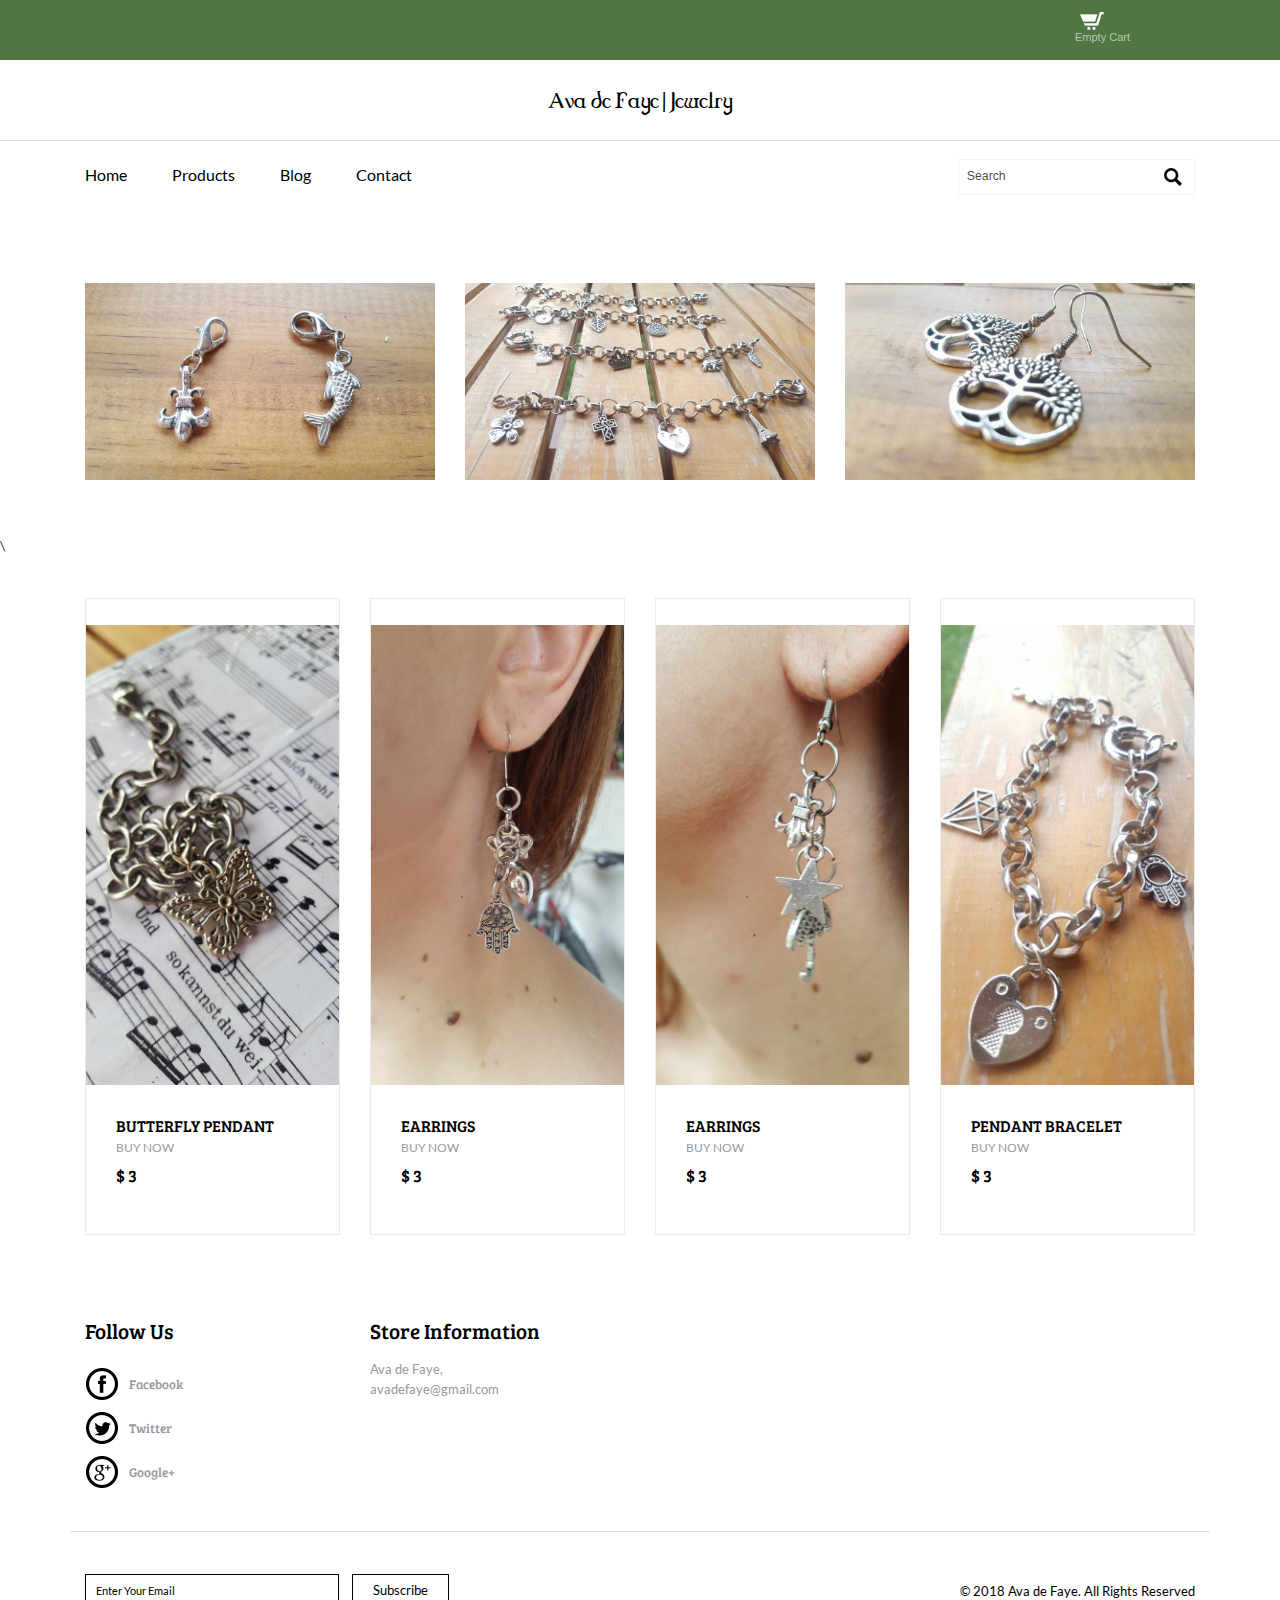
==== commit c8f6fa9e: "clean up" ====
--- a/index.html
+++ b/index.html
@@ -1,88 +1,62 @@
 
 <!DOCTYPE html>
 <html>
-<head>
-<title>Ava de Faye Jewelry | Home</title>
-<link href="css/bootstrap.css" rel="stylesheet" type="text/css" media="all" />
-
-<script src="js/jquery-1.11.0.min.js"></script>
-
-<link href="css/style.css" rel="stylesheet" type="text/css" media="all" />
-
-<meta name="viewport" content="width=device-width, initial-scale=1">
-<meta http-equiv="Content-Type" content="text/html; charset=utf-8" />
-
-<script type="application/x-javascript"> addEventListener("load", function() { setTimeout(hideURLbar, 0); }, false); function hideURLbar(){ window.scrollTo(0,1); } </script>
-</head>
-<body>
-	<!--top-header-->
-	<div class="top-header">
-		<div class="container">
-			<div class="top-header-main">
-				<div class="col-md-6 top-header-left">
-					<div class="drop">
-						<div class="box">
-							<select tabindex="4" class="dropdown drop">
-								<option value="" class="label">Currency:</option>
-								<option value="1">Pounds</option>
-								<option value="2">Euro</option>
-							</select>
-						</div>
-
-						<div class="clearfix"></div>
-					</div>
-				</div>
-				<div class="col-md-6 top-header-left">
-					<div class="cart box_1">
-						<a href="checkout.html">
-							 <div class="total">
-								<span class="simpleCart_total"></span></div>
-								<img src="images/cart-1.png" alt="" />
-						</a>
-						<p><a href="javascript:;" class="simpleCart_empty">Empty Cart</a></p>
-						<div class="clearfix"> </div>
-					</div>
-				</div>
-				<div class="clearfix"></div>
-			</div>
-		</div>
-	</div>
-	<!--top-header-->
-	<!--start-logo-->
+	<head>
+		<title>Ava de Faye Jewelry | Home</title>
+			<link href="css/bootstrap.css" rel="stylesheet" type="text/css" media="all" />
+			<link href="css/style.css" rel="stylesheet" type="text/css" media="all" />
+	</head>
+	<body>
+
+<!-- empieza nav  -->
+
+	<nav>
+		<div class="cart">
+			<a href="comingsoon.html"> <!-- eventualmente sera checkout -->
+				 <div class="total">
+					<span class="simpleCart_total"></span></div>
+					<img src="images/cart-1.png" alt="" />
+			</a>
+			<p>Empty Cart</p>
+		</div>
+	</nav>
+
+<!-- empieza logo  -->
+
 	<div class="logo">
 		<a href="index.html"><h1>Ava de Faye | Jewelry</h1></a>
 	</div>
-	<!--start-logo-->
-	<!--bottom-header-->
-	<div class="header-bottom">
-		<div class="container">
-			<div class="header">
-				<div class="col-md-9 header-left">
-				<div class="top-nav">
-					<ul class="memenu skyblue"><li class="active"><a href="index.html">Home</a></li>
-						<li class="grid"><a href="products.html">Products</a>
-						</li>
-						<li class="grid"><a href="blog.html">Blog</a>
-						</li>
-						<li class="grid"><a href="contact.html">Contact</a>
-						</li>
-					</ul>
-				</div>
-				<div class="clearfix"> </div>
-			</div>
+
+<!-- empieza menu  -->
+
+	<div class="header">
+		<div class="container">
+			<div class="col-md-9 header-left">
+				<ul class="menu items">
+					<li><a href="index.html">Home</a>
+					</li>
+					<li><a href="comingsoon.html">Products</a>
+						<!-- proximamente products -->
+					</li>
+					<li><a href="comingsoon.html">Blog</a>
+						<!-- proximamente blog  -->
+					</li>
+					<li><a href="comingsoon.html">Contact</a>
+						<!-- proximamente contact -->
+					</li>
+				</ul>
+		</div>
+
 			<div class="col-md-3 header-right">
 				<div class="search-bar">
-					<input type="text" value="Search" onfocus="this.value = '';" onblur="if (this.value == '') {this.value = 'Search';}">
+					<input type="text" value="Search">
 					<input type="submit" value="">
 				</div>
 			</div>
-			<div class="clearfix"> </div>
-			</div>
-		</div>
-	</div>
-	<!--bottom-header-->
-
-	<!--about-starts-->
+		</div>
+	</div>
+
+	<!--about descripcion de los productos-->
 	<div class="about">
 		<div class="container">
 			<div class="about-top grid-1">
@@ -113,76 +87,74 @@
 						</figcaption>
 					</figure>
 				</div>
-				<div class="clearfix"></div>
-			</div>
-		</div>
-	</div>
-	<!--about-end-->
-	<!--product-starts-->
-	<div class="product">
-		<div class="container">
-			<div class="product-top">
-				<div class="product-one">
-					<div class="col-md-3 product-left">
-						<div class="product-main simpleCart_shelfItem">
-							<a href="single.html" class="mask"><img class="img-responsive zoom-img" src="images/26730955_10154986242286237_8919785429987226118_n.jpg" alt="" /></a>
-							<div class="product-bottom">
+			</div>
+		</div>
+	</div>
+\
+	<!-- lista de prod-->
+	<div class="products">
+		<div class="container">
+
+					<div class="col-md-3 product">
+						<div class="product-main">
+							<a href="comingsoon.html" class="grow"><img class="img-responsive zoom-img" src="images/26730955_10154986242286237_8919785429987226118_n.jpg" alt="" /></a>
+							<div class="product-description">
 								<h3>Butterfly pendant</h3>
 								<p>Buy Now</p>
-								<h4><a class="item_add" href="#"><i></i></a> <span class=" item_price">$ 3</span></h4>
-							</div>
-							<div class="srch">
-								<span>-50%</span>
-							</div>
-						</div>
-					</div>
-					<div class="col-md-3 product-left">
-						<div class="product-main simpleCart_shelfItem">
-							<a href="single.html" class="mask"><img class="img-responsive zoom-img" src="images/26230860_10154986242396237_5215631062626717439_n.jpg" alt="" /></a>
-							<div class="product-bottom">
+								<h4><span class="item_price">$ 3</span></h4>
+							</div>
+							<div class="srch">
+								<span>-50%</span>
+							</div>
+						</div>
+					</div>
+
+					<div class="col-md-3 product">
+						<div class="product-main">
+							<a href="comingsoon.html" class="grow"><img class="img-responsive zoom-img" src="images/26230860_10154986242396237_5215631062626717439_n.jpg" alt="" /></a>
+							<div class="product-description">
 								<h3>Earrings</h3>
 								<p>Buy now</p>
-								<h4><a class="item_add" href="#"><i></i></a> <span class=" item_price">$ 4</span></h4>
-							</div>
-							<div class="srch">
-								<span>-50%</span>
-							</div>
-						</div>
-					</div>
-					<div class="col-md-3 product-left">
-						<div class="product-main simpleCart_shelfItem">
-							<a href="single.html" class="mask"><img class="img-responsive zoom-img" src="images/26219360_10154986242136237_3675780901453825457_n.jpg"  alt="" /></a>
-							<div class="product-bottom">
+								<h4><span class="item_price">$ 3</span></h4>
+							</div>
+							<div class="srch">
+								<span>-50%</span>
+							</div>
+						</div>
+					</div>
+
+					<div class="col-md-3 product">
+						<div class="product-main">
+							<a href="comingsoon.html" class="grow"><img class="img-responsive zoom-img" src="images/26219360_10154986242136237_3675780901453825457_n.jpg"  alt="" /></a>
+							<div class="product-description">
 								<h3>Earrings</h3>
 								<p>Buy Now</p>
-								<h4><a class="item_add" href="#"><i></i></a> <span class=" item_price">$ 4</span></h4>
-							</div>
-							<div class="srch">
-								<span>-50%</span>
-							</div>
-						</div>
-					</div>
-					<div class="col-md-3 product-left">
-						<div class="product-main simpleCart_shelfItem">
-							<a href="single.html" class="mask"><img class="img-responsive zoom-img" src="images/26903896_10155002561771237_4217998975911210899_n.jpg" alt="" /></a>
-							<div class="product-bottom">
+								<h4><span class="item_price">$ 3</span></h4>
+							</div>
+							<div class="srch">
+								<span>-50%</span>
+							</div>
+						</div>
+					</div>
+
+					<div class="col-md-3 product">
+						<div class="product-main">
+							<a href="comingsoon.html" class="grow"><img class="img-responsive zoom-img" src="images/26903896_10155002561771237_4217998975911210899_n.jpg" alt="" /></a>
+							<div class="product-description">
 								<h3>Pendant bracelet</h3>
 								<p>Buy now</p>
-								<h4><a class="item_add" href="#"><i></i></a> <span class=" item_price">$ 9</span></h4>
-							</div>
-							<div class="srch">
-								<span>-50%</span>
-							</div>
-						</div>
-					</div>
-					<div class="clearfix"></div>
-				</div>
-
-			</div>
-		</div>
-	</div>
-	<!--product-end-->
-	<!--information-starts-->
+								<h4><span class="item_price">$ 3</span></h4>
+							</div>
+							<div class="srch">
+								<span>-50%</span>
+							</div>
+						</div>
+					</div>
+
+		</div>
+	</div>
+
+	<!--information-->
 	<div class="information">
 		<div class="container">
 			<div class="infor-top">
@@ -224,10 +196,6 @@
 	</div>
 	<!--footer-end-->
 
-	<script src="js/simpleCart.min.js"> </script>
-	<link href="css/memenu.css" rel="stylesheet" type="text/css" media="all" />
-	<script type="text/javascript" src="js/memenu.js"></script>
-	<script>$(document).ready(function(){$(".memenu").memenu();});</script>
-	<script src="js/jquery.easydropdown.js"></script>
-</body>
+	<script src="js/jquery-1.11.0.min.js"></script>
+	</body>
 </html>
--- a/css/style.css
+++ b/css/style.css
@@ -1,15 +1,17 @@
 
-body{
+body {
 	background:#fff;
 	font-family: 'Lato-Regular';
 }
-body a{
+
+body a {
 	transition: 0.5s all;
 	-webkit-transition: 0.5s all;
 	-o-transition: 0.5s all;
 	-moz-transition: 0.5s all;
 	-ms-transition: 0.5s all;
 }
+
 @font-face {
     font-family: 'Celtic';
     src:url(../fonts/CELTG___.TTF) format('truetype');
@@ -26,35 +28,93 @@
     font-family: 'BreeSerif-Regular';
     src:url(../fonts/BreeSerif-Regular.ttf) format('truetype');
 }
-/*--starts-logo--*/
+
+/* empieza nav  */
+
+nav {
+    background: #507642;
+    padding: 10px 0px;
+		height: 60px;
+		position: relative;
+}
+
+nav a img {
+	margin: 3px 0 0 10px;
+	}
+
+.cart {
+    position: absolute;
+    top: 8px;
+    right: 150px;
+}
+
+.cart p {
+	margin: 0px 0 0px 8px;
+	color: rgba(255, 255, 255, 0.6);
+	font-family: 'Lato', sans-serif;
+	font-size: 11px;
+}
+
+.total {
+	display: inline-block;
+	color: #fff;
+}
+
+/* empieza logo  */
+
 .logo {
     text-align: center;
     padding: 25px 0 20px 0px;
     border-bottom: 1px solid #DEDEDE;
 }
+
 .logo a h1 {
     font-size: 32px;
     color: #000000;
     margin: 0;
     font-family: 'Celtic';
-	display: inline-block;
-}
-.logo a:hover{
-	text-decoration:none;
-}
-/*--end-logo--*/
-/*--starts-top-header--*/
-.top-header {
-    background: #507642;
-    padding: 10px 0px;
-}
+		display: inline-block;
+}
+
+
+/* empieza menu */
+
+.header {
+    padding: 18px 0px;
+}
+
+.menu {
+    margin: 5px 0 0 0;
+    padding: 0;
+    width: 100%;
+    list-style: none;
+    display: inline-block;
+    position: relative;
+    font-size: 15px;
+}
+
+.menu li a {
+    float: left;
+    padding-right: 45px;
+    color: #000;
+    font-size: 16px;
+    text-decoration: none;
+    transition: color .4s ease-in-out;
+    -moz-transition: color .4s ease-in-out;
+    -webkit-transition: color .4s ease-in-out;
+    -o-transition: color .4s ease-in-out;
+}
+
+.items li:hover a {
+	color:#556b2f;
+}
+
 .search-bar input[type="text"] {
 	width: 100%;
 	padding: 8px 45px 8px 8px;
 	border: 1px solid #F5F5F5;
 	background: none;
 	outline: none;
-	-webkit-appearance: none;
 	color: rgba(0, 0, 0, 0.74);
 	font-size: 0.875em;
 	font-family: 'Lato', sans-serif;
@@ -77,256 +137,9 @@
     width: 93%;
     float: right;
 }
-/*----*/
-.itemContainer{
-			width:100%;
-			float:left;
-		}
-
-		.itemContainer div{
-			float:left;
-			margin: 5px 20px 5px 20px ;
-		}
-
-		.itemContainer a{
-			text-decoration:none;
-		}
-
-		.cartHeaders{
-			width:100%;
-			float:left;
-		}
-
-		.cartHeaders div{
-			float:left;
-			margin: 5px 20px 5px 20px ;
-		}
-.item_add {
-	color: #fff;
-	border:none;
-}
-.grid_1 img{
-	margin-bottom:1em;
-}
-.box_1 {
-	float: right;
-}
-.box_1 h3 {
-	color: #702428 !important;
-	font-size: 1em;
-	font-weight: 700;
-	margin: 0;
-}
-.drop {
-    margin-top: 10px;
-}
-a.simpleCart_empty {
-    color: rgba(255, 255, 255, 0.6);
-    font-family: 'Lato', sans-serif;
-    font-size: 11px;
-}
-span.simpleCart_total {
-    font-size: 13px;
-}
-.box_1 p {
-	margin: 0px 0 0px 8px;
-}
-.total {
-	display: inline-block;
-	vertical-align: middle;
-	color: #fff;
-}
-.cart box_1 a:hover{
-	text-decoration:none;
-}
-.box_1 a img {
-	margin: 3px 0 0 10px;
-}
-/*----*/
-.box {
-    float: left;
-    width: 11%;
-    margin-right: 10%;
-}
-.box1{
-	float:left;
-	width:20.5%;
-}
-.cssmenu ul{
-	float:right;
-	padding:0;
-	margin:0;
-	list-style:none;
-}
-.cssmenu ul li {
-	display: inline-block;
-}
-.cssmenu ul li a {
-	color:#fff;
-	display: block;
-	margin:10px;
-	font-size: 0.8125em;
-}
-.cssmenu li> a:hover {
-	color: #ACEAFA;
-	text-decoration:none;
-}
-/* PREFIXED CSS */
-.dropdown,
-.dropdown div,
-.dropdown li,
-.dropdown div::after,
-.dropdown .carat,
-.dropdown .carat:after,
-.dropdown .selected::after,
-.dropdown:after{
-	-webkit-transition: all 150ms ease-in-out;
-	-moz-transition: all 150ms ease-in-out;
-	-ms-transition: all 150ms ease-in-out;
-	transition: all 150ms ease-in-out;
-}
-.dropdown .selected::after,
-.dropdown .scrollable div::after{
-	-webkit-pointer-events: none;
-	-moz-pointer-events: none;
-	-ms-pointer-events: none;
-	pointer-events: none;
-}
-/* WRAPPER */
-.dropdown{
-	position: relative;
-	width:75px;
-	cursor: pointer;
-	font-weight: 200;
-	background: none;
-	padding: 0;
-	color: #fff;
-	-webkit-user-select: none;
-	-moz-user-select: none;
-	user-select: none;
-}
-.dropdown.open{
-	z-index: 2;
-}
-.dropdown:hover,
-.dropdown.focus{
-	/*--background:#F7F7F7;--*/
-}
-/* CARAT */
-.dropdown .carat,
-.dropdown .carat:after{
-	position: absolute;
-	right:0px;
-	top: 50%;
-	margin-top:0px;
-	border: 4px solid transparent;
-	border-top: 4px solid #fff;
-	z-index: 1;
-	-webkit-transform-origin: 50% 20%;
-	-moz-transform-origin: 50% 20%;
-	-ms-transform-origin: 50% 20%;
-	transform-origin: 50% 20%;
-}
-.dropdown:hover .carat:after{
-	border-top-color: #556b2f;
-}
-.dropdown.focus .carat{
-	border-top-color: #556b2f;
-}
-.dropdown.focus .carat:after{
-	border-top-color: #556b2f;
-}
-.dropdown.open .carat{
-	-webkit-transform: rotate(180deg);
-	-moz-transform: rotate(180deg);
-	-ms-transform: rotate(180deg);
-	transform: rotate(180deg);
-}
-/* OLD SELECT (HIDDEN) */
-.dropdown .old{
-	position: absolute;
-	left: 0;
-	top: 0;
-	height: 0;
-	width: 0;
-	overflow: hidden;
-}
-.dropdown select{
-	position: absolute;
-	left: 0px;
-	top: 0px;
-}
-.dropdown.touch select{
-	left: 0;
-	top: 0;
-	width: 100%;
-	height: 100%;
-	opacity: 0;
-}
-/* SELECTED FEEDBACK ITEM */
-.dropdown .selected, .dropdown li {
-    color: #000;
-}
-.dropdown .selected, .dropdown li {
-    display: block;
-    font-size: 12px;
-    overflow: hidden;
-    white-space: nowrap;
-    text-transform: uppercase;
-    font-weight: 400;
-    color: #fff;
-}
- .dropdown li {
-    color: #fff;
-}
-.dropdown .selected::after{
-	content: '';
-	position: absolute;
-	right: 0;
-	top: 0;
-	bottom: 0;
-	width: 60px;
-}
-/* DROP DOWN WRAPPER */
-.dropdown div{
-	position: absolute;
-	height: 0;
-	left: 13px;
-	right: 0;
-	top: 36px;
-	background: #556b2f;
-	overflow: hidden;
-	opacity: 0;
-	color: #fff;
-	width: 90px;
-}
-.dropdown:hover div{
-	background:#4CB1CA;
-}
-/* Height is adjusted by JS on open */
-.dropdown.open div{
-	opacity: 1;
-	z-index: 2;
-}
-/* FADE OVERLAY FOR SCROLLING LISTS */
-.dropdown.scrollable div::after{
-	content: '';
-	position: absolute;
-	left: 0;
-	right: 0;
-	bottom: 0;
-	height: 50px;
-}
-.dropdown.scrollable.bottom div::after{
-	opacity: 0;
-}
-
-.header-bottom {
-    padding: 18px 0px;
-}
-/*--end-bottom-header--*/
-
-/*--about-starts--*/
+
+
+/*--about- descripcion de los productos--*/
 .about {
     padding: 5em 0px 4em 0px;
 }
@@ -349,12 +162,8 @@
 	padding: 2em;
 	color: #fff;
 	font-size: 1.25em;
-	-webkit-backface-visibility: hidden;
-	-moz-backface-visibility: hidden;
-	-o-backface-visibility: hidden;
-	-ms-backface-visibility: hidden;
-	backface-visibility: hidden;
-}
+}
+
 .about-left figure figcaption::before,
 .fcol1 figure figcaption::after {
 	pointer-events: none;
@@ -460,33 +269,39 @@
 	-ms-transform: translate3d(0,0,0);
 	transform: translate3d(0,0,0);
 }
-/*--about-end--*/
-/*--product-starts--*/
-.product-left {
+
+
+/*--lista de productos --*/
+
+.products {
+    padding: 3em 0px 6em 0px;
+}
+
+.product {
     text-align: center;
-
-}
+}
+
 .product-main {
     padding: 1em 0px 2.7em 0px;
     border:1px solid #ECEAEA;
 }
-.product {
-    padding: 3em 0px 6em 0px;
-}
-.product-bottom h3 {
+
+
+
+.product-description h3 {
     font-size: 16px;
     color: #000;
     margin: 0;
     text-transform: uppercase;
 	font-family: 'BreeSerif-Regular';
 }
-.product-bottom h4 span{
+.product-description h4 span{
     font-size: 17px;
     color: #000;
     margin: 5px 0 0 0;
     font-family: 'BreeSerif-Regular';
 }
-.product-bottom h4 i {
+.product-description h4 i {
     background: url(../images/cart-2.png) no-repeat;
     width: 20px;
     height: 15px;
@@ -494,23 +309,21 @@
     margin-right: 4px;
     vertical-align: middle;
 }
-.product-left:hover .product-bottom h4 i{
+.product:hover .product-description h4 i{
 	background: url(../images/cart-3.png) no-repeat;
 }
-.product-bottom {
+.product-description {
     text-align: left;
     margin-top: 20px;
     padding-left: 30px;
 }
-.product-bottom p {
+.product-description p {
 	font-size: 12px;
     color: #999;
     margin: 5px 0 0 0;
     text-transform: uppercase;
 }
-.product-one:nth-child(2){
-	margin-top:30px;
-}
+
 img.zoom-img {
     -webkit-transform: scale(1, 1);
     -webkit-transition-timing-function: ease-out;
@@ -520,7 +333,7 @@
     -moz-transition-duration: 250ms;
 	margin: 0 auto;
 }
-.product-left:hover img.zoom-img{
+.product:hover img.zoom-img{
     -webkit-transform: scale(1.05);
     -webkit-transition-timing-function: ease-out;
     -webkit-transition-duration: 700ms;
@@ -530,13 +343,13 @@
     overflow: hidden;
 	cursor:pointer;
 }
-a.mask {
-    text-decoration: none;
+a.grow {
     overflow: hidden;
     display: block;
     padding: 12px 0px;
 }
-.product-left:hover .product-bottom h3{
+
+.product:hover .product-description h3{
 	color:#556b2f;
 	transition: 0.5s all ease;
     -webkit-transition: 0.5s all ease;
@@ -544,7 +357,7 @@
     -o-transition: 0.5s all ease;
     -ms-transition: 0.5s all ease;
 }
-.product-left:hover .product-bottom h4 span{
+.product:hover .product-description h4 span{
 	color:#556b2f;
 	transition: 0.5s all ease;
     -webkit-transition: 0.5s all ease;
@@ -552,7 +365,7 @@
     -o-transition: 0.5s all ease;
     -ms-transition: 0.5s all ease;
 }
-.product-left:hover .product-main{
+.product:hover .product-main{
 	border:1px solid #556b2f;
 	transition: 0.5s all ease;
     -webkit-transition: 0.5s all ease;
@@ -560,7 +373,7 @@
     -o-transition: 0.5s all ease;
     -ms-transition: 0.5s all ease;
 }
-.product-left:hover .srch{
+.product:hover .srch{
 	display:block;
 }
 .srch {
@@ -576,8 +389,9 @@
     font-weight: 400;
     padding: 10px 25px;
 }
-/*--product-end--*/
-/*--information-starts--*/
+
+
+/*--information--*/
 .infor-left h3 {
     font-size: 1.5em;
     color: #000;
@@ -675,8 +489,7 @@
     border-bottom: 1px solid #DEDEDE;
     padding-bottom: 3em;
 }
-/*--information-end--*/
-/*--footer-starts--*/
+
 .footer-left p{
 	color:#000;
 	font-size:15px;
@@ -732,4 +545,3 @@
 	color: #556b2f;
 	text-decoration:none;
 }
-/*--footer-end--*/
